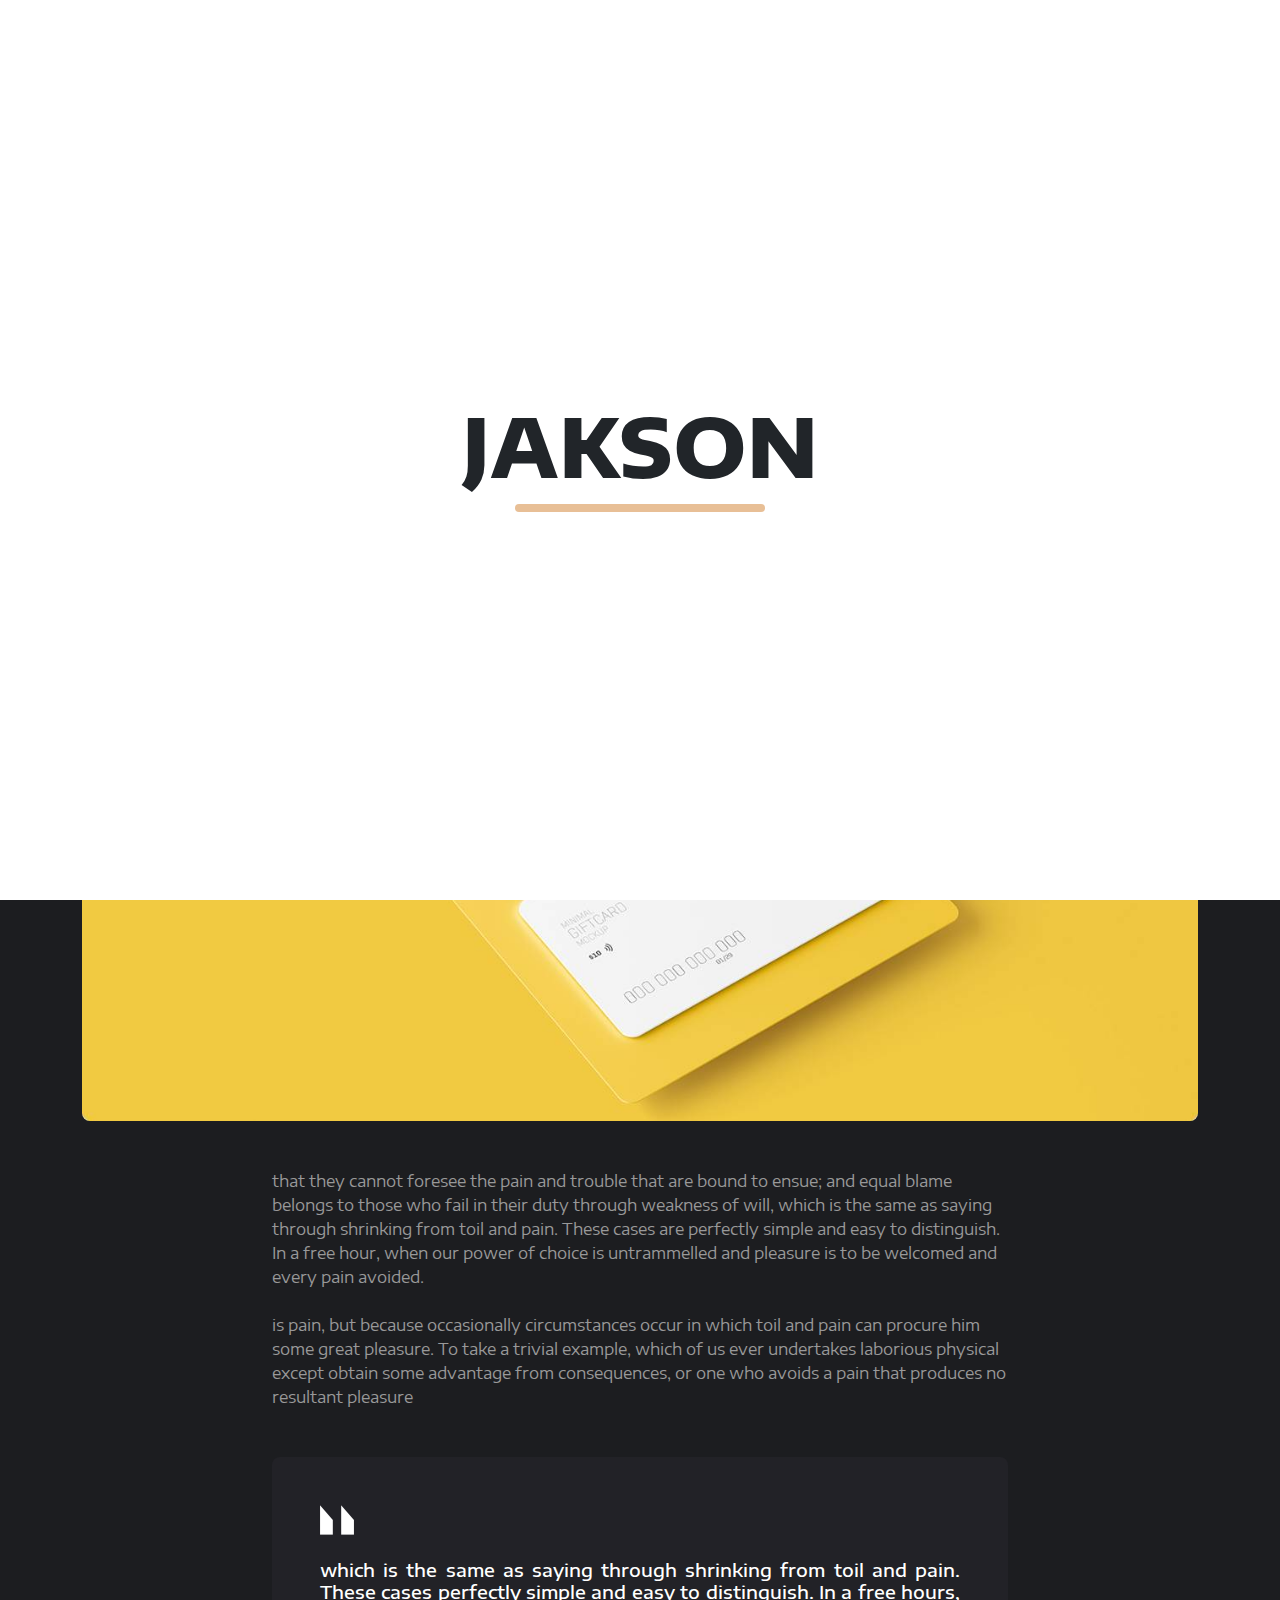
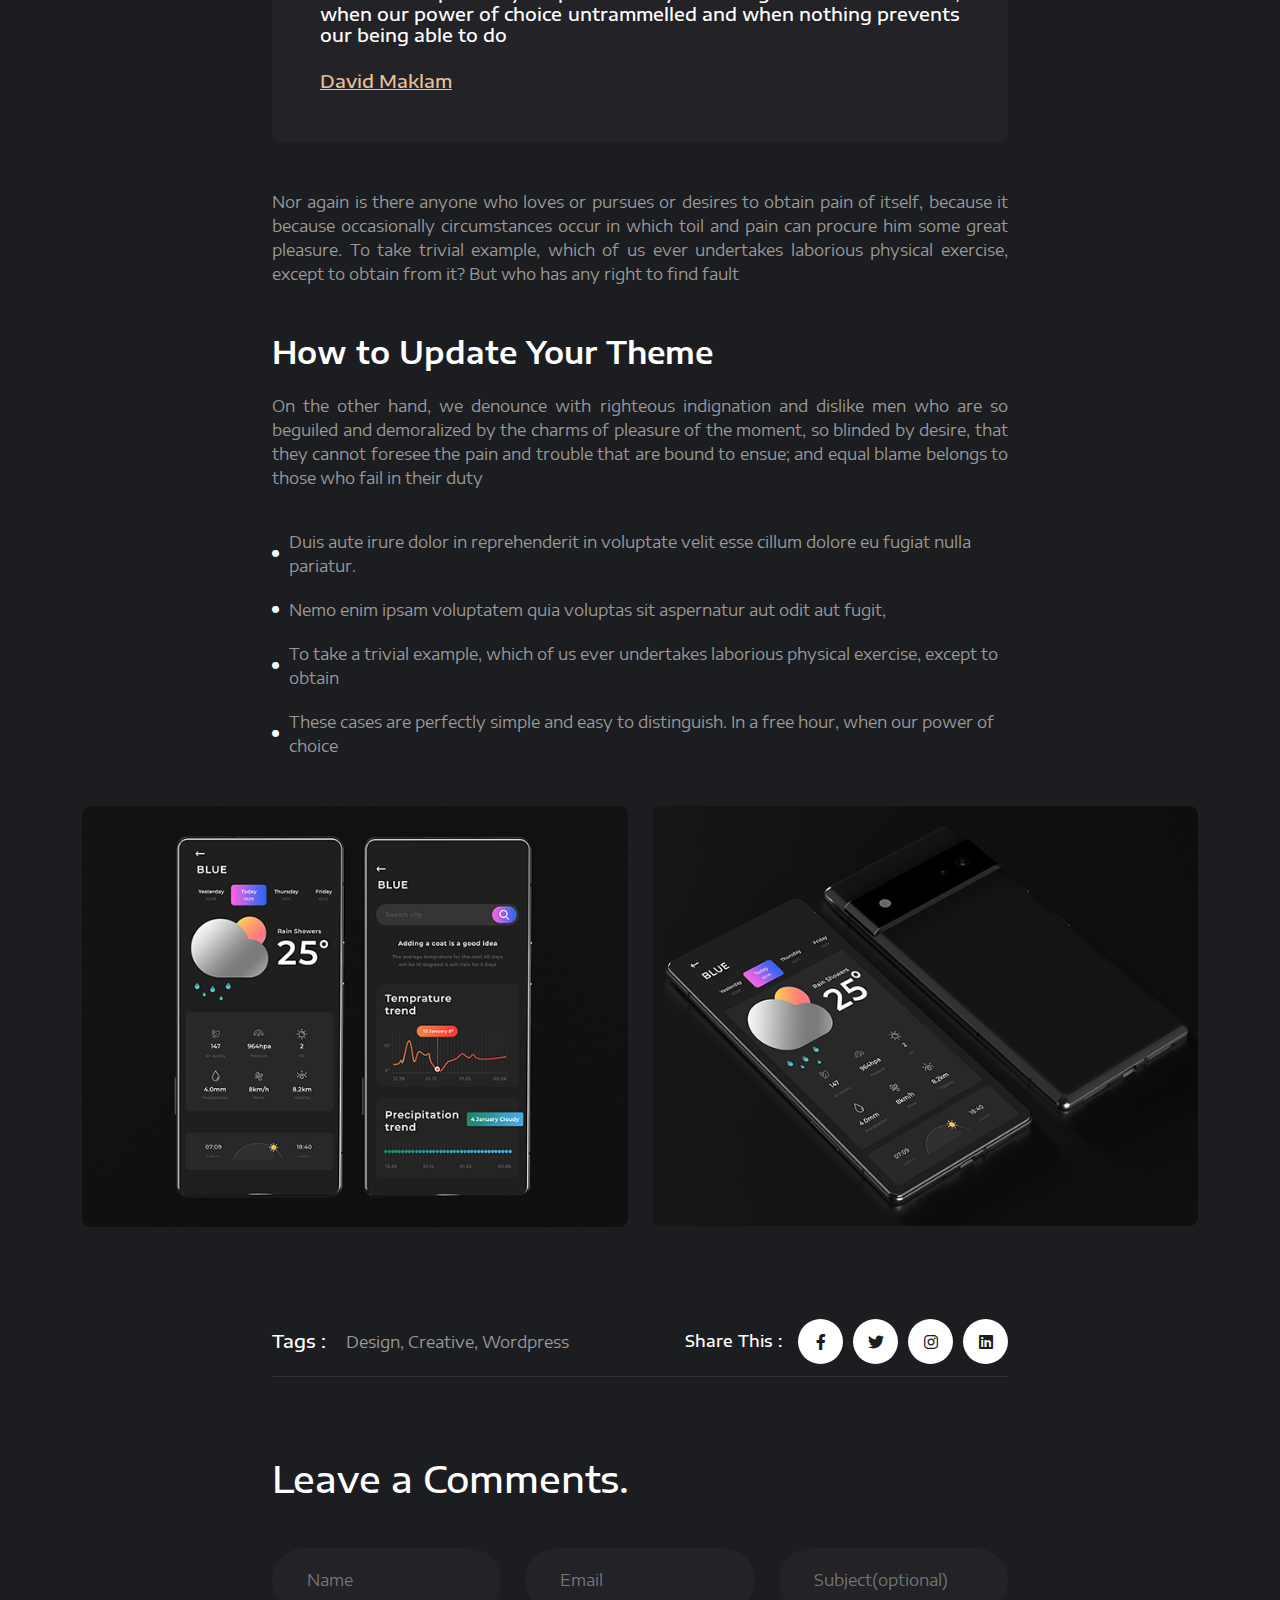
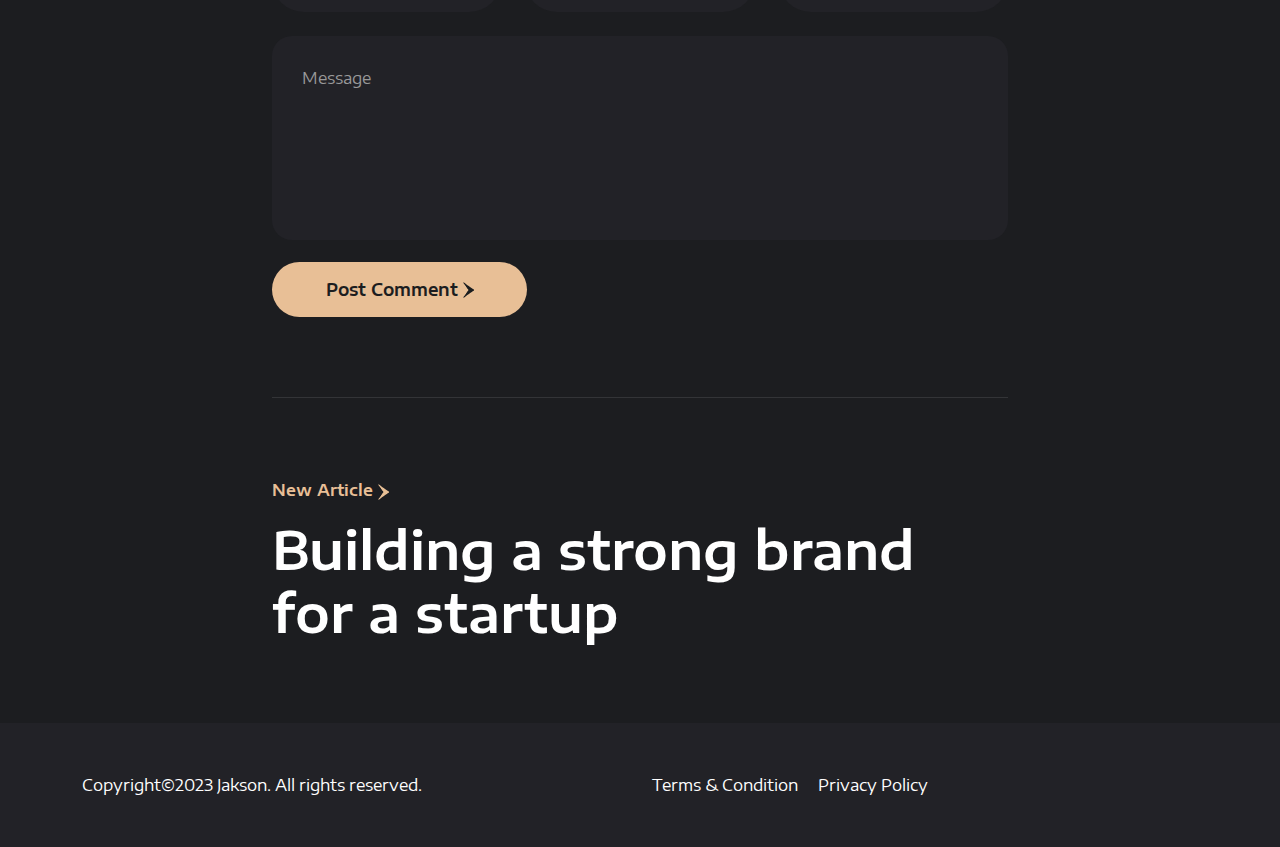
==== blog-single.html @ 4ee6cd68 "updte" ====
<!DOCTYPE html>
<html lang="en">

<head>
    <meta charset="UTF-8">
    <meta http-equiv="X-UA-Compatible" content="IE=edge">
    <meta name="viewport" content="width=device-width, initial-scale=1.0">
    <title>Blog Single - Jakson Portfolio HTML Template</title>

    <!--Essential css files-->
    <link rel="stylesheet" href="assets/css/all.css">
    <link rel="stylesheet" href="assets/css/bootstrap.min.css">
    <link rel="stylesheet" href="assets/css/slick.css">
    <link rel="stylesheet" href="assets/css/jquery-ui.css">
    <link rel="stylesheet" href="assets/css/nice-select.css">
    <link rel="stylesheet" href="assets/css/fancybox.css">
    <link rel="stylesheet" href="assets/css/animate.css">
    <link rel="stylesheet" href="assets/css/style.css">

    <!--favicon-->
    <link rel="icon" href="assets/images/favicon.png">

</head>

<body>

    <!--preloader start-->
    <div class="preloader">
        <h1 class="display-1 fw-8">JAKSON</h1>
        <div class="preload-progress">
            <span></span>
        </div>
    </div>
    <!--preloader end-->

    <header class="bb">
        <div class="container-fluid">
            <div class="row ">
                <div class="col-xxl-3 col-xl-4 col-lg-5 col-sm-6 col-8 dark_bg">
                    <div class="logo text-start pl-75">
                        <a href="index.html"><img src="assets/images/logo/logo.png" alt=""></a>
                    </div>
                </div>
                <div class="col-xxl-6 col-xl-6 d-none d-xxl-block  dark_bg bl br h-100">
                    <nav class="main_menu h-100">
                        <ul class="h-100">
                            <li class="active position-relative"><a href="#">Home <i
                                        class="fa-solid fa-angle-down"></i></a>
                                <ul class="p-4 rounded-3 light_dark_bg position-absolute">
                                    <li><a href="index.html" class="white">Home 01</a></li>
                                    <li class="bt"><a href="index-2.html" class="white ">Home 02</a></li>
                                </ul>
                            </li>
                            <li><a href="#">About</a></li>
                            <li class="position-relative"><a href="#">Service <i class="fa-solid fa-angle-down"></i></a>
                                <ul class="p-4 rounded-3 light_dark_bg position-absolute">
                                    <li><a href="service.html" class="white">Service All</a></li>
                                    <li class="bt"><a href="service-details.html" class="white ">Service Details</a>
                                    </li>
                                </ul>
                            </li>
                            <li class="position-relative"><a href="#">Portfolio <i
                                        class="fa-solid fa-angle-down"></i></a>
                                <ul class="p-4 rounded-3 light_dark_bg position-absolute">
                                    <li><a href="portfolio.html" class="white">Portfolio All</a></li>
                                    <li class="bt"><a href="portfolio-details.html" class="white ">Portfolio Details</a>
                                    </li>
                                </ul>
                            </li>
                            <li><a href="#">testmonial</a></li>
                            <li class="position-relative"><a href="#">Blog <i class="fa-solid fa-angle-down"></i></a>
                                <ul class="p-4 rounded-3 light_dark_bg position-absolute">
                                    <li><a href="blog.html" class="white">Blog All</a></li>
                                    <li class="bt"><a href="blog-single.html" class="white ">Blog Details</a>
                                    </li>
                                </ul>
                            </li>
                            <li><a href="contact.html">Contact</a></li>
                        </ul>
                    </nav>
                </div>
                <div class="col-xxl-3 col-xl-3 d-none d-xxl-block  dark_bg">
                    <div class="header_contact text-end pr-75">
                        <a href="contact.html" class="muddy_btn">Let's Talk <img src="assets/images/icons/angle.png"
                                alt=""> </a>
                    </div>
                </div>
                <div class="col-xl-8 col-lg-7 col-sm-6 col-4 d-block d-xxl-none dark_bg">
                    <div class="mobile_menu_bar text-end">
                        <a class="btn header_toggle_btn" data-bs-toggle="offcanvas" href="#offcanvasExample"
                            role="button" aria-controls="offcanvasExample">
                            <span></span>
                            <span></span>
                            <span></span>
                        </a>
                    </div>
                </div>
            </div>
        </div>
    </header>

    <main>

        <!-- website capacity start -->
        <section class="web_capacity ptb-110 dark_bg">
            <div class="container">
                <div class="row justify-content-center mb-5">
                    <div class="col-xl-8 col-lg-10 col-12">
                        <div class="common_heading text-center">
                            <p class="b px-3 py-1 d-inline-block rounded-5 text-uppercase">Web Design</p>
                            <h1 class="white fw-6 my-4">Fresh design ideas and
                                inspiration for 2023 </h1>
                            <p>July 12, 2023 - BY ADMIN</p>
                        </div>
                    </div>
                </div>
                <div class="row mb-5">
                    <div class="col-12">
                        <div class="contact_content">
                            <div class="arrow_icon text-center mb-5">
                                <span><img src="assets/images/icons/arrowdown.png" alt=""></span>
                            </div>
                            <div class="blog_img rounded-3">
                                <img src="assets/images/blog/blogbanner.jpg" alt="" class="w-100 rounded-3">
                            </div>

                        </div>
                    </div>
                </div>
                <div class="row justify-content-center">
                    <div class="col-xl-8 col-lg-10 col-12">
                        <p>that they cannot foresee the pain and trouble that are bound to ensue; and equal blame
                            belongs to those who fail in
                            their duty through weakness of will, which is the same as saying through shrinking from toil
                            and pain. These cases are
                            perfectly simple and easy to distinguish. In a free hour, when our power of choice is
                            untrammelled and pleasure is to be
                            welcomed and every pain avoided.
                        </p><br>
                        <p>is pain, but because occasionally circumstances occur in which toil and pain can procure him
                            some great pleasure. To
                            take a trivial example, which of us ever undertakes laborious physical except obtain some
                            advantage from consequences,
                            or one who avoids a pain that produces no resultant pleasure</p>
                        <div class="quote my-5 rounded-3 light_dark_bg p-xl-5 p-lg-4 p-3">
                            <img src="assets/images/shapes/q.png" alt="">
                            <h6 class="white py-4 text-justify">which is the same as saying through shrinking from toil
                                and pain.
                                These cases perfectly
                                simple and easy to distinguish.
                                In a free hours, when our power of choice untrammelled and when nothing prevents our
                                being able to do</h6>
                            <h6 class="muddy d-inline-block text-decoration-underline">David Maklam</h6>
                        </div>
                        <p class="my-5 text-justify">
                            Nor again is there anyone who loves or pursues or desires to obtain pain of itself, because
                            it because occasionally
                            circumstances occur in which toil and pain can procure him some great pleasure. To take
                            trivial example, which of us
                            ever undertakes laborious physical exercise, except to obtain from it? But who has any right
                            to find fault
                        </p>
                        <div class="about_project">
                            <h3 class="fw-6 white pb-4">How to Update Your Theme</h3>
                            <p>On the other hand, we denounce with righteous indignation and dislike men who are so
                                beguiled and demoralized by the
                                charms of pleasure of the moment, so blinded by desire, that they cannot foresee the
                                pain and trouble that are bound to
                                ensue; and equal blame belongs to those who fail in their duty</p>

                            <div class="dream_item ps-0 pb-0 pe-0">
                                <ul>
                                    <li><i class="fa-solid fa-circle"></i>Duis aute irure dolor in reprehenderit in
                                        voluptate velit esse cillum dolore eu fugiat nulla pariatur.</li>
                                    <li><i class="fa-solid fa-circle"></i>Nemo enim ipsam voluptatem quia voluptas sit
                                        aspernatur aut odit aut fugit,</li>
                                    <li><i class="fa-solid fa-circle"></i>To take a trivial example, which of us ever
                                        undertakes laborious physical exercise, except to obtain</li>
                                    <li><i class="fa-solid fa-circle"></i>These cases are perfectly simple and easy to
                                        distinguish. In a free hour, when our power of choice</li>
                                </ul>
                            </div>
                        </div>
                    </div>
                </div>
                <div class="row mt-5">
                    <div class="col-6">
                        <img src="assets/images/blog/bc1.png" class="w-100 rounded-3" alt="">
                    </div>
                    <div class="col-6">
                        <img src="assets/images/blog/bc2.png" class="w-100 rounded-3" alt="">
                    </div>
                </div>
                <div class="row justify-content-center">
                    <div class="col-xl-8 col-lg-10 col-12">
                        <div class="pt-110">
                            <div class="tag_share bb">
                                <div class="row align-items-center">
                                    <div class="col-md-6 col-12 mb-4 mb-md-0">
                                        <h6 class="white d-inline-block pe-3">Tags :</h6>
                                        <p class="d-inline-block">Design, Creative, Wordpress</p>
                                    </div>
                                    <div class="col-md-6 col-12 ">
                                        <div
                                            class="banner_item banner_item2 blog_single_share p-0 d-flex align-items-center justify-content-start justify-content-md-end">
                                            <h6 class="white d-inline-block pe-3 text-capitalize">Share This :</h6>
                                            <ul class="d-flex flex-wrap">
                                                <li><a href="#"><i class="fa-brands fa-facebook-f"></i></a></li>
                                                <li><a href="#"><i class="fa-brands fa-twitter"></i></a></li>
                                                <li><a href="#"><i class="fa-brands fa-instagram"></i></a></li>
                                                <li><a href="#"><i class="fa-brands fa-linkedin"></i></a></li>
                                            </ul>
                                        </div>
                                    </div>
                                </div>
                            </div>
                            <div class="leave_comment ptb-110 bb">
                                <div class="contact_form p-0">
                                    <h2 class="white mb-5">Leave a Comments.</h2>
                                    <form>
                                        <div class="row">
                                            <div class="col-md-4 col-12 mb-4">
                                                <input type="text" placeholder="Name" class="text light_dark_bg w-100">
                                            </div>
                                            <div class="col-md-4 col-12 mb-4">
                                                <input type="email" placeholder="Email"
                                                    class="text light_dark_bg w-100">
                                            </div>
                                            <div class="col-md-4 col-12 mb-4">
                                                <input type="text" placeholder="Subject(optional)"
                                                    class="text light_dark_bg w-100">
                                            </div>
                                            <div class="col-12">
                                                <textarea style="resize: none;" cols="20" rows="6"
                                                    class="w-100 light_dark_bg">Message</textarea>
                                            </div>
                                        </div>
                                        <button type="submit" class="muddy_btn mt-3">Post Comment <img
                                                src="assets/images/icons/angle.png" alt=""></button>
                                    </form>
                                </div>
                            </div>
                            <div class="new_article pt-110">
                                <p class="muddy fw-6 mb-3">New Article <img src="assets/images/icons/angle1.png" alt="">
                                </p>
                                <a href="#">
                                    <h1 class="white fw-6">Building a strong brand <br>
                                        for a startup</h1>
                                </a>
                            </div>
                        </div>
                    </div>
                </div>
            </div>
        </section>
        <!-- website capacity end -->

    </main>

    <footer class="light_dark_bg ptb-50">
        <div class="container">
            <div class="row">
                <div class="col-xl-6 col-lg-6 col-12 mb-4 mb-xxl-0 mb-xl-0 mb-lg-0 text-center text-xl-start">
                    <p class="white">Copyright&copy;2023 Jakson. All rights reserved.</p>
                </div>
                <div class="col-xl-6 col-lg-6 col-12 ">
                    <ul class="footer_menu d-flex justify-content-center justify-content-xl-start">
                        <li><a href="#">Terms & Condition</a></li>
                        <li><a href="#">Privacy Policy</a></li>
                    </ul>
                </div>
            </div>
        </div>
    </footer>

    <!--scroll top button start-->
    <button type="button" class="scroll-top-btn"><i class="fa-solid fa-arrow-up-long"></i></button>
    <!--scroll top button end-->

    <!-- mobile Menu -->
    <div class="offcanvas offcanvas-start" tabindex="-1" id="offcanvasExample" aria-labelledby="offcanvasExampleLabel">

        <div class="offcanvas-body light_dark_bg">
            <div class="mobile-menu">
                <a href="index.html" class="logo py-3"><img src="assets/images/logo/logo.png" alt="logo"
                        class="img-fluid"></a>
                <button type="button" class="btn-close" data-bs-dismiss="offcanvas"></button>

                <ul class="accordion accordion-flush mobile_dropdown" id="accordionFlushExample">
                    <li class="accordion-item">
                        <h2>
                            <button class="accordion-button collapsed p-3" type="button" data-bs-toggle="collapse"
                                data-bs-target="#flush-collapseOne" aria-expanded="false">
                                Home
                            </button>
                        </h2>
                        <div id="flush-collapseOne" class="accordion-collapse collapse">
                            <div class="accordion-body">
                                <ul>
                                    <li><a href="index.html">Home Page 1</a></li>
                                    <li><a href="index-2.html">Home Page 2</a></li>
                                </ul>
                            </div>
                        </div>
                    </li>
                    <li class="accordion-item">
                        <h2>
                            <button class="accordion-button collapsed p-3" type="button" data-bs-toggle="collapse"
                                data-bs-target="#flush-collapsetwo" aria-expanded="false">
                                Service
                            </button>
                        </h2>
                        <div id="flush-collapsetwo" class="accordion-collapse collapse">
                            <div class="accordion-body">
                                <ul>
                                    <li><a href="service.html">service</a></li>
                                    <li><a href="service-details.html">service Details</a></li>
                                </ul>
                            </div>
                        </div>
                    </li>
                    <li class="accordion-item">
                        <h2>
                            <button class="accordion-button collapsed p-3" type="button" data-bs-toggle="collapse"
                                data-bs-target="#flush-collapsethree" aria-expanded="false">
                                Blog
                            </button>
                        </h2>
                        <div id="flush-collapsethree" class="accordion-collapse collapse">
                            <div class="accordion-body">
                                <ul>
                                    <li><a href="blog.html">Blog</a></li>
                                    <li><a href="blog-single.html">Blog Details</a></li>
                                </ul>
                            </div>
                        </div>
                    </li>
                    <li class="accordion-item">
                        <h2>
                            <button class="accordion-button collapsed p-3" type="button" data-bs-toggle="collapse"
                                data-bs-target="#flush-collapsefour" aria-expanded="false">
                                Portfolio
                            </button>
                        </h2>
                        <div id="flush-collapsefour" class="accordion-collapse collapse">
                            <div class="accordion-body">
                                <ul>
                                    <li><a href="portfolio.html">Portfolio</a></li>
                                    <li><a href="portfolio-details.html">Portfolio Details</a></li>
                                </ul>
                            </div>
                        </div>
                    </li>
                    <li class="accordion-item">
                        <h2><a href="contact.html">Contact</a></h2>
                    </li>
                </ul>
            </div>
        </div>
    </div>


    <!--Esential Js Files-->
    <script src="assets/js/jquery.min.js"></script>
    <script src="assets/js/popper.min.js"></script>
    <script src="assets/js/bootstrap.min.js"></script>
    <script src="assets/js/slick.js"></script>
    <script src="assets/js/jquery-ui.js"></script>
    <script src="assets/js/nice-select.js"></script>
    <script src="assets/js/fancybox.js"></script>
    <script src="assets/js/countdown.min.js"></script>
    <script src="assets/js/counterup.min.js"></script>
    <script src="assets/js/waypoints.js"></script>
    <script src="assets/js/wow.js"></script>
    <script src="assets/js/script.js"></script>

</body>

</html>
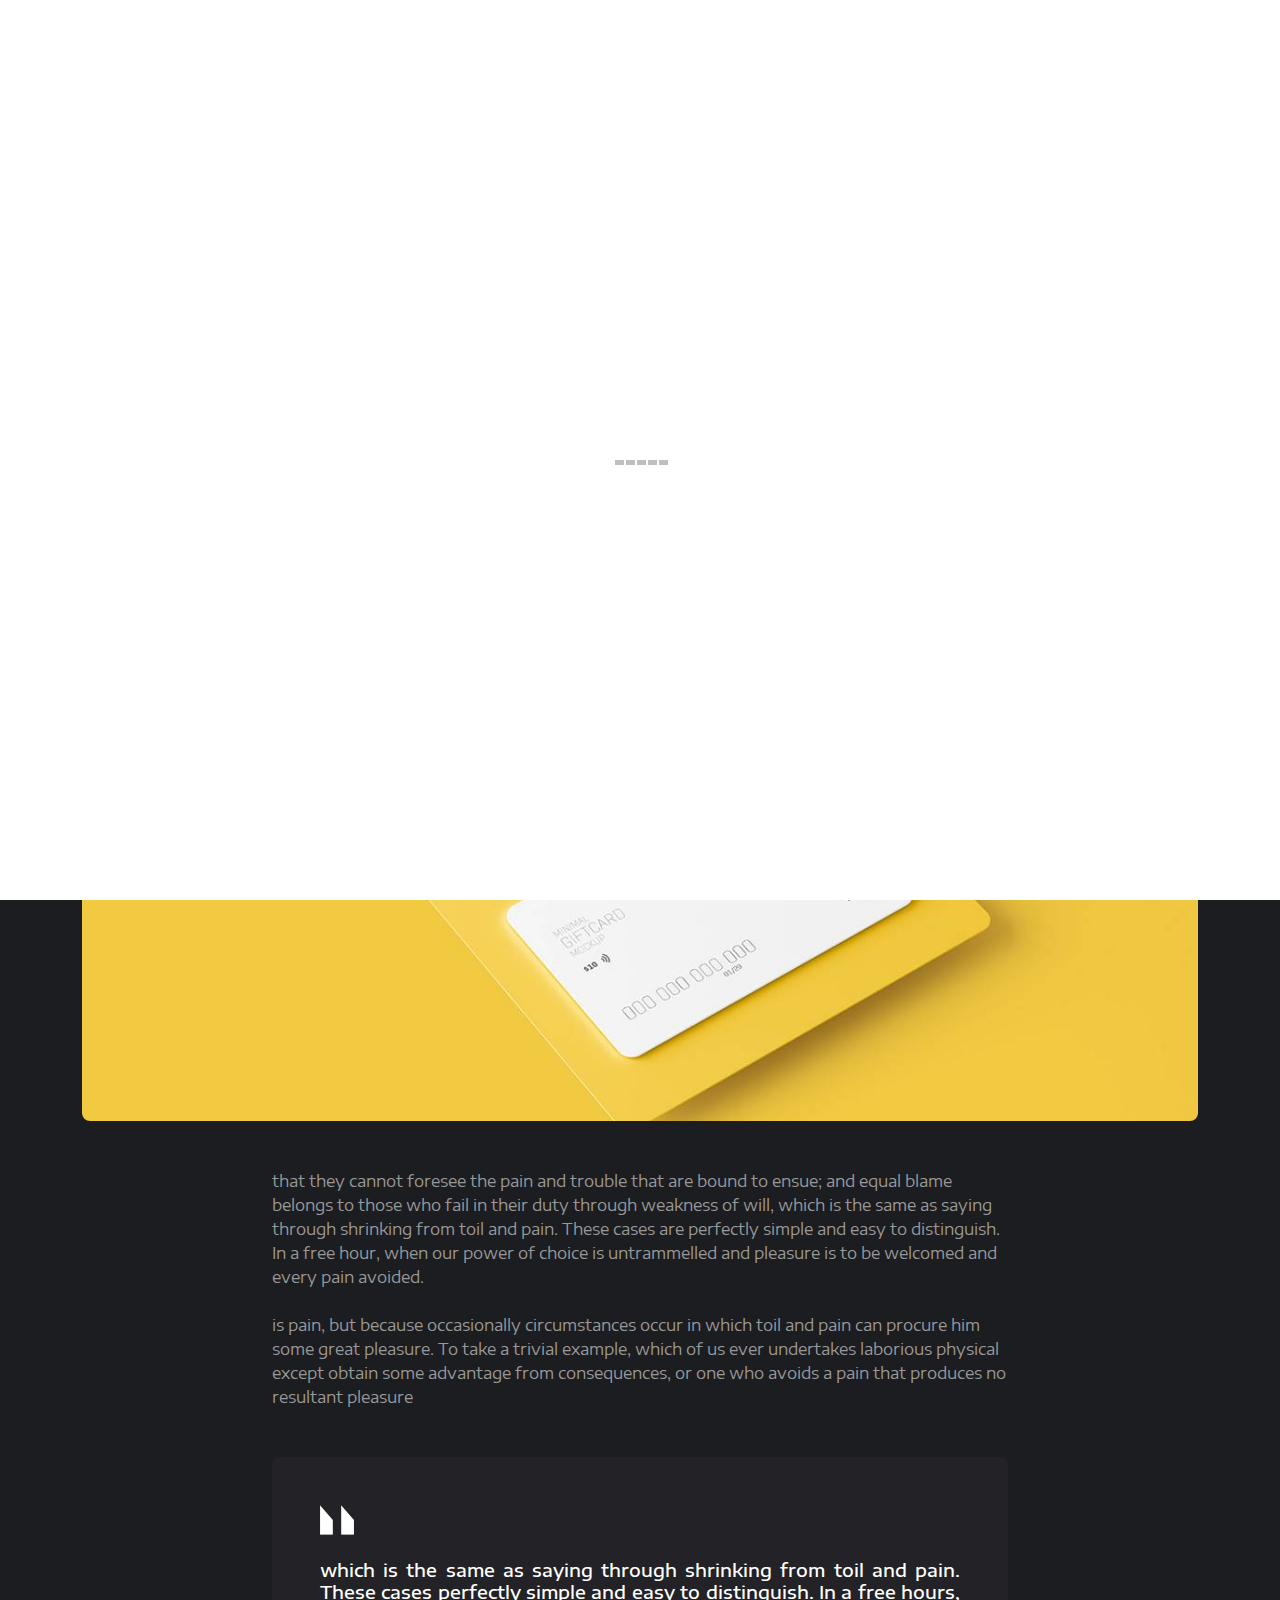
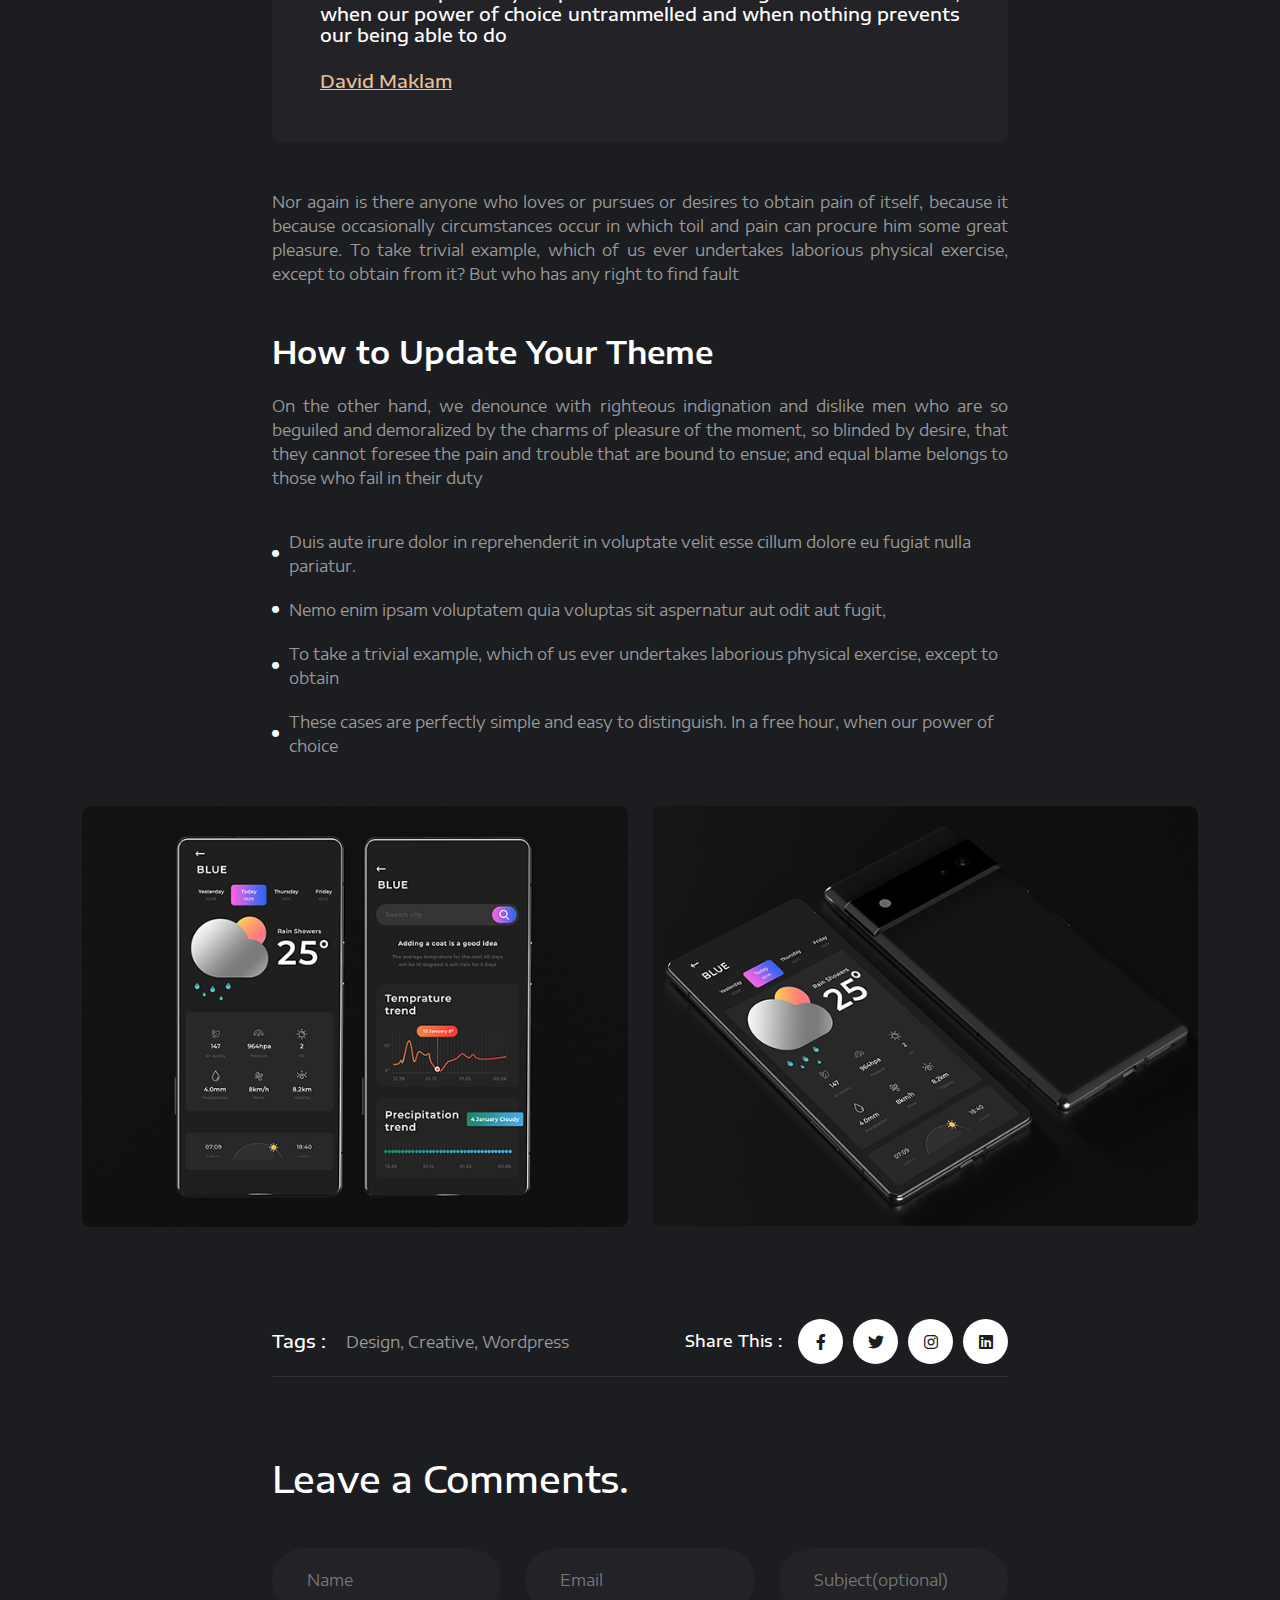
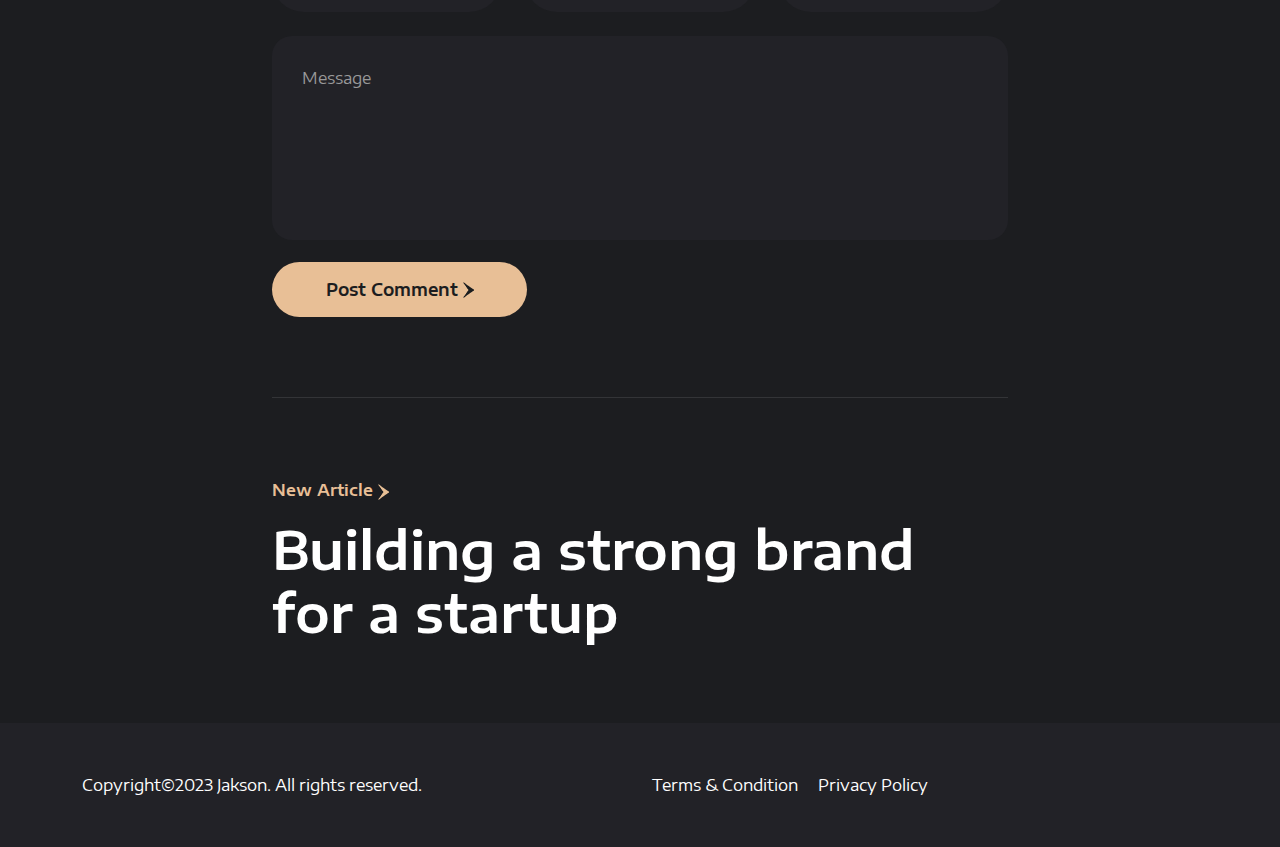
==== commit b194e792: "update" ====
--- a/blog-single.html
+++ b/blog-single.html
@@ -26,14 +26,17 @@
 
     <!--preloader start-->
     <div class="preloader">
-        <h1 class="display-1 fw-8">JAKSON</h1>
-        <div class="preload-progress">
+        <div id="bars5">
+            <span></span>
+            <span></span>
+            <span></span>
+            <span></span>
             <span></span>
         </div>
     </div>
     <!--preloader end-->
 
-    <header class="bb">
+    <header class="bb header">
         <div class="container-fluid">
             <div class="row ">
                 <div class="col-xxl-3 col-xl-4 col-lg-5 col-sm-6 col-8 dark_bg">
@@ -120,7 +123,7 @@
                             <div class="arrow_icon text-center mb-5">
                                 <span><img src="assets/images/icons/arrowdown.png" alt=""></span>
                             </div>
-                            <div class="blog_img rounded-3">
+                            <div class="blog_img rounded-3 img">
                                 <img src="assets/images/blog/blogbanner.jpg" alt="" class="w-100 rounded-3">
                             </div>
 
@@ -368,7 +371,6 @@
     <script src="assets/js/jquery-ui.js"></script>
     <script src="assets/js/nice-select.js"></script>
     <script src="assets/js/fancybox.js"></script>
-    <script src="assets/js/countdown.min.js"></script>
     <script src="assets/js/counterup.min.js"></script>
     <script src="assets/js/waypoints.js"></script>
     <script src="assets/js/wow.js"></script>
--- a/assets/css/style.css
+++ b/assets/css/style.css
@@ -3,7 +3,7 @@
 Author: 
 Author URI: 
 Tags:
-Description: Jakson - is a Portfolio HTML Template
+Description: Jakson is a creative and unique CV/resume HTML template
 Version: 1.0.0
 */
 /************************************** base css **************************************/
@@ -205,6 +205,15 @@
     .ptb-50 {
       padding: 30px 0; } }
 
+.pb-50 {
+  padding-bottom: 50px; }
+  @media (max-width: 1199.98px) {
+    .pb-50 {
+      padding-bottom: 40px; } }
+  @media (max-width: 767.98px) {
+    .pb-50 {
+      padding-bottom: 30px; } }
+
 .pb-75 {
   padding-bottom: 75px; }
   @media (max-width: 1199.98px) {
@@ -306,6 +315,20 @@
 
 .text-justify {
   text-align: justify; }
+
+.img {
+  overflow: hidden; }
+  .img:hover img {
+    -webkit-transform: scale(1);
+    -ms-transform: scale(1);
+    transform: scale(1); }
+  .img img {
+    -webkit-transform: scale(1.1);
+    -ms-transform: scale(1.1);
+    transform: scale(1.1);
+    -webkit-transition: var(--transition);
+    -o-transition: var(--transition);
+    transition: var(--transition); }
 
 @-webkit-keyframes ticker {
   0% {
@@ -551,6 +574,32 @@
   -ms-flex-align: center;
   align-items: center; }
 
+/* for sticky header */
+.fixed_menu {
+  background: var(--dark);
+  -webkit-animation: sticky 1s;
+  animation: sticky 1s;
+  -webkit-transition: 0.2s;
+  -o-transition: 0.2s;
+  transition: 0.2s;
+  position: fixed;
+  top: 0;
+  width: 100%;
+  z-index: 77; }
+
+@-webkit-keyframes sticky {
+  0% {
+    top: -200px; }
+  100% {
+    top: 0px; } }
+
+@keyframes sticky {
+  0% {
+    top: -200px; }
+  100% {
+    top: 0px; } }
+
+/* for sticky header */
 /******************** preloader ******************/
 .preloader {
   position: fixed;
@@ -572,27 +621,93 @@
   -webkit-box-orient: vertical;
   -webkit-box-direction: normal;
   -ms-flex-direction: column;
-  flex-direction: column; }
-
-.preloader .preload-progress {
-  width: 250px;
-  height: 8px;
-  border-radius: 30px; }
-
-.preloader .preload-progress span {
-  width: 100%;
-  height: 100%;
-  display: inline-block;
-  border-radius: 30px;
-  background-color: var(--muddy);
-  -webkit-animation: 3s loading;
-  animation: 3s loading; }
-
-@keyframes loading {
-  0% {
-    width: 0; }
-  100% {
-    width: 100%; } }
+  flex-direction: column;
+  z-index: 99; }
+
+#bars5 {
+  display: block;
+  position: absolute;
+  top: 50%;
+  left: 50%;
+  height: 50px;
+  width: 50px;
+  margin: -25px 0 0 -25px; }
+
+#bars5 span {
+  bottom: 10px;
+  width: 9px;
+  height: 5px;
+  background: rgba(0, 0, 0, 0.25); }
+
+#bars5 span:nth-child(2) {
+  left: 11px;
+  -webkit-animation-delay: 0.2s;
+  animation-delay: 0.2s; }
+
+#bars5 span:nth-child(3) {
+  left: 22px;
+  -webkit-animation-delay: 0.4s;
+  animation-delay: 0.4s; }
+
+#bars5 span:nth-child(4) {
+  left: 33px;
+  -webkit-animation-delay: 0.6s;
+  animation-delay: 0.6s; }
+
+#bars5 span:nth-child(5) {
+  left: 44px;
+  -webkit-animation-delay: 0.8s;
+  animation-delay: 0.8s; }
+
+#bars5 span {
+  position: absolute;
+  display: block;
+  -webkit-animation: bars5 3s infinite ease-in-out;
+  animation: bars5 3s infinite ease-in-out; }
+
+@-webkit-keyframes bars5 {
+  0% {
+    height: 5px;
+    -webkit-transform: translateX(0);
+    transform: translateX(0);
+    background: var(--muddy); }
+  25% {
+    height: 30px;
+    -webkit-transform: translateX(0);
+    transform: translateX(0);
+    background: var(--dark); }
+  50% {
+    height: 30px;
+    -webkit-transform: translateX(10px);
+    transform: translateX(10px);
+    background: var(--muddy); }
+  100% {
+    height: 5px;
+    -webkit-transform: translateX(0);
+    transform: translateX(0);
+    background: var(--dark); } }
+
+@keyframes bars5 {
+  0% {
+    height: 5px;
+    -webkit-transform: translateX(0);
+    transform: translateX(0);
+    background: var(--muddy); }
+  25% {
+    height: 30px;
+    -webkit-transform: translateX(0);
+    transform: translateX(0);
+    background: var(--dark); }
+  50% {
+    height: 30px;
+    -webkit-transform: translateX(10px);
+    transform: translateX(10px);
+    background: var(--muddy); }
+  100% {
+    height: 5px;
+    -webkit-transform: translateX(0);
+    transform: translateX(0);
+    background: var(--dark); } }
 
 /****** muddy color btn ******/
 .muddy_btn {
@@ -615,7 +730,8 @@
   color: var(--dark);
   gap: 5px;
   position: relative;
-  z-index: 1; }
+  z-index: 1;
+  overflow: hidden; }
   .muddy_btn:hover::before {
     width: 100%;
     visibility: visible;
@@ -639,9 +755,14 @@
 .footer_contact {
   padding: 30px;
   border-radius: 5px; }
-  .footer_contact h5 {
+  .footer_contact a:hover h5 {
+    color: var(--muddy); }
+  .footer_contact a h5 {
     color: white;
-    margin-top: 8px; }
+    margin-top: 8px;
+    -webkit-transition: var(--transition);
+    -o-transition: var(--transition);
+    transition: var(--transition); }
   .footer_contact ul {
     gap: 15px;
     margin-top: 8px; }
@@ -689,6 +810,8 @@
     color: #999;
     border: none;
     padding: 30px; }
+    .contact_form form textarea:focus-visible {
+      outline: none; }
   .contact_form form button {
     width: 255px;
     height: 55px; }
@@ -995,7 +1118,8 @@
     -webkit-box-pack: center;
     -ms-flex-pack: center;
     justify-content: center;
-    z-index: 2; }
+    z-index: 2;
+    cursor: pointer; }
   .xb-about-circle .a-text {
     position: absolute;
     left: 1px;
@@ -1161,15 +1285,32 @@
             margin-top: 0px; } }
 
 /***** our award part ******/
-.view a {
-  font-size: 20px;
-  display: -webkit-inline-box;
-  display: -ms-inline-flexbox;
-  display: inline-flex;
-  -webkit-box-align: center;
-  -ms-flex-align: center;
-  align-items: center;
-  gap: 8px; }
+.view {
+  overflow: hidden; }
+  .view:hover p {
+    color: white; }
+  .view:hover span {
+    -webkit-transform: translate(14px, 3px);
+    -ms-transform: translate(14px, 3px);
+    transform: translate(14px, 3px); }
+  .view p {
+    font-size: 20px;
+    -webkit-transition: var(--transition);
+    -o-transition: var(--transition);
+    transition: var(--transition);
+    margin-right: 20px;
+    background: var(--light-dark);
+    position: relative;
+    z-index: 2; }
+  .view span {
+    right: 0;
+    -webkit-transform: translate(-4px, 3px);
+    -ms-transform: translate(-4px, 3px);
+    transform: translate(-4px, 3px);
+    z-index: 1;
+    -webkit-transition: var(--transition);
+    -o-transition: var(--transition);
+    transition: var(--transition); }
 
 .award_content {
   overflow-x: auto; }
@@ -1253,17 +1394,28 @@
   padding: 18px 45px; }
 
 /***** brand part ******/
-.brand ul {
-  margin-top: 70px;
-  -webkit-box-pack: justify;
-  -ms-flex-pack: justify;
-  justify-content: space-between;
-  gap: 30px; }
-  @media (max-width: 991.98px) {
-    .brand ul {
-      -webkit-box-pack: center;
-      -ms-flex-pack: center;
-      justify-content: center; } }
+.ur-brand-slider .slick-track {
+  display: -webkit-box;
+  display: -ms-flexbox;
+  display: flex;
+  -webkit-box-align: center;
+  -ms-flex-align: center;
+  align-items: center; }
+
+.ur-brand-single:hover img {
+  -webkit-animation: 0.4s toTopFromBottom forwards;
+  animation: 0.4s toTopFromBottom forwards; }
+
+@keyframes toTopFromBottom {
+  49% {
+    -webkit-transform: translateY(-100%);
+    transform: translateY(-100%); }
+  50% {
+    opacity: 0;
+    -webkit-transform: translateY(100%);
+    transform: translateY(100%); }
+  51% {
+    opacity: 1; } }
 
 /***** testimonial part ******/
 .testi_area {
@@ -1283,6 +1435,9 @@
     -webkit-box-align: end;
     -ms-flex-align: end;
     align-items: flex-end; }
+    .testi_area .testi_wrap .testi_item .testi_img {
+      border-radius: 115px 115px 0px 0px;
+      overflow: hidden; }
     @media (max-width: 767.98px) {
       .testi_area .testi_wrap .testi_item {
         -webkit-box-orient: vertical;
@@ -1302,7 +1457,6 @@
 .testi_wrap .slick-dots {
   position: absolute;
   right: 0px;
-  -ms-transform: translateY(-50%);
   padding: 15px 12px;
   bottom: 0px;
   display: -webkit-box;
@@ -1466,9 +1620,12 @@
   position: fixed;
   bottom: 40px;
   right: 40px;
-  z-index: 100;
+  z-index: 10;
   font-size: 15px;
   font-weight: 500; }
+  .scroll-top-btn:hover i {
+    -webkit-animation: 0.4s toTopFromBottom forwards;
+    animation: 0.4s toTopFromBottom forwards; }
 
 .arrow_icon span {
   width: 40px;
@@ -1773,8 +1930,86 @@
 .service_item {
   border-radius: 10px;
   padding: 50px 20px; }
+  .service_item:hover img {
+    -webkit-animation: 0.3s shake;
+    animation: 0.3s shake; }
+  .service_item:hover h4 {
+    color: var(--muddy); }
   .service_item h4 {
-    margin: 20px 0; }
+    margin: 20px 0;
+    -webkit-transition: var(--transition);
+    -o-transition: var(--transition);
+    transition: var(--transition); }
+
+@-webkit-keyframes shake {
+  0% {
+    -webkit-transform: translate(1px, 1px) rotate(0deg);
+    transform: translate(1px, 1px) rotate(0deg); }
+  10% {
+    -webkit-transform: translate(-1px, -2px) rotate(-1deg);
+    transform: translate(-1px, -2px) rotate(-1deg); }
+  20% {
+    -webkit-transform: translate(-3px, 0px) rotate(1deg);
+    transform: translate(-3px, 0px) rotate(1deg); }
+  30% {
+    -webkit-transform: translate(3px, 2px) rotate(0deg);
+    transform: translate(3px, 2px) rotate(0deg); }
+  40% {
+    -webkit-transform: translate(1px, -1px) rotate(1deg);
+    transform: translate(1px, -1px) rotate(1deg); }
+  50% {
+    -webkit-transform: translate(-1px, 2px) rotate(-1deg);
+    transform: translate(-1px, 2px) rotate(-1deg); }
+  60% {
+    -webkit-transform: translate(-3px, 1px) rotate(0deg);
+    transform: translate(-3px, 1px) rotate(0deg); }
+  70% {
+    -webkit-transform: translate(3px, 1px) rotate(-1deg);
+    transform: translate(3px, 1px) rotate(-1deg); }
+  80% {
+    -webkit-transform: translate(-1px, -1px) rotate(1deg);
+    transform: translate(-1px, -1px) rotate(1deg); }
+  90% {
+    -webkit-transform: translate(1px, 2px) rotate(0deg);
+    transform: translate(1px, 2px) rotate(0deg); }
+  100% {
+    -webkit-transform: translate(1px, -2px) rotate(-1deg);
+    transform: translate(1px, -2px) rotate(-1deg); } }
+
+@keyframes shake {
+  0% {
+    -webkit-transform: translate(1px, 1px) rotate(0deg);
+    transform: translate(1px, 1px) rotate(0deg); }
+  10% {
+    -webkit-transform: translate(-1px, -2px) rotate(-1deg);
+    transform: translate(-1px, -2px) rotate(-1deg); }
+  20% {
+    -webkit-transform: translate(-3px, 0px) rotate(1deg);
+    transform: translate(-3px, 0px) rotate(1deg); }
+  30% {
+    -webkit-transform: translate(3px, 2px) rotate(0deg);
+    transform: translate(3px, 2px) rotate(0deg); }
+  40% {
+    -webkit-transform: translate(1px, -1px) rotate(1deg);
+    transform: translate(1px, -1px) rotate(1deg); }
+  50% {
+    -webkit-transform: translate(-1px, 2px) rotate(-1deg);
+    transform: translate(-1px, 2px) rotate(-1deg); }
+  60% {
+    -webkit-transform: translate(-3px, 1px) rotate(0deg);
+    transform: translate(-3px, 1px) rotate(0deg); }
+  70% {
+    -webkit-transform: translate(3px, 1px) rotate(-1deg);
+    transform: translate(3px, 1px) rotate(-1deg); }
+  80% {
+    -webkit-transform: translate(-1px, -1px) rotate(1deg);
+    transform: translate(-1px, -1px) rotate(1deg); }
+  90% {
+    -webkit-transform: translate(1px, 2px) rotate(0deg);
+    transform: translate(1px, 2px) rotate(0deg); }
+  100% {
+    -webkit-transform: translate(1px, -2px) rotate(-1deg);
+    transform: translate(1px, -2px) rotate(-1deg); } }
 
 /***** services part ******/
 .portfolio_item2:hover .f_content p {
@@ -1809,45 +2044,51 @@
       width: 240px !important; }
 
 /***** lets talk part ******/
-.let span {
+.let .let_get:hover .touch {
+  color: var(--dark);
+  -webkit-box-shadow: 0px 0px 20px #4c4c4c;
+  box-shadow: 0px 0px 20px #4c4c4c; }
+
+.let .let_get .line {
   height: 1px;
   background: var(--border);
-  position: relative; }
-  .let span::before {
-    content: "Get in Touch";
-    position: absolute;
-    width: 180px;
-    height: 180px;
-    border-radius: 50%;
-    background: var(--muddy);
-    top: 50%;
-    -webkit-transform: translateY(-50%);
-    -ms-transform: translateY(-50%);
-    transform: translateY(-50%);
-    display: -webkit-inline-box;
-    display: -ms-inline-flexbox;
-    display: inline-flex;
-    -webkit-box-align: center;
-    -ms-flex-align: center;
-    align-items: center;
-    -webkit-box-pack: center;
-    -ms-flex-pack: center;
-    justify-content: center;
-    font-weight: 600;
-    right: 0;
-    -webkit-animation: getin 10s linear;
-    animation: getin 10s linear; }
-    @media (max-width: 1199.98px) {
-      .let span::before {
-        width: 150px;
-        height: 150px; } }
-    @media (max-width: 767.98px) {
-      .let span::before {
-        width: 100px;
-        height: 100px;
-        font-size: 12px; } }
-
-.let a {
+  position: absolute;
+  top: 50%;
+  -webkit-transform: translateY(-50%);
+  -ms-transform: translateY(-50%);
+  transform: translateY(-50%); }
+
+.let .let_get .touch {
+  width: 180px;
+  height: 180px;
+  border-radius: 50%;
+  background: var(--muddy);
+  display: -webkit-inline-box;
+  display: -ms-inline-flexbox;
+  display: inline-flex;
+  -webkit-box-align: center;
+  -ms-flex-align: center;
+  align-items: center;
+  -webkit-box-pack: center;
+  -ms-flex-pack: center;
+  justify-content: center;
+  font-weight: 600;
+  color: white;
+  -webkit-transition: var(--transition);
+  -o-transition: var(--transition);
+  transition: var(--transition);
+  margin-right: 100px; }
+  @media (max-width: 1199.98px) {
+    .let .let_get .touch {
+      width: 150px;
+      height: 150px; } }
+  @media (max-width: 767.98px) {
+    .let .let_get .touch {
+      width: 100px;
+      height: 100px;
+      font-size: 12px; } }
+
+.let .let_contact {
   padding: 10px 45px;
   border-radius: 25px;
   display: inline-block;
@@ -1857,14 +2098,14 @@
   -o-transition: var(--transition);
   transition: var(--transition);
   font-weight: 600; }
-  .let a:hover {
+  .let .let_contact:hover {
     color: var(--muddy); }
 
 .talk {
   right: 0;
   bottom: 0;
-  -webkit-animation: movess 6s infinite linear;
-  animation: movess 6s infinite linear; }
+  -webkit-animation: movess 5s infinite linear;
+  animation: movess 5s infinite linear; }
 
 @-webkit-keyframes movess {
   0% {
@@ -1971,7 +2212,6 @@
     position: absolute;
     right: 30px;
     bottom: 30px;
-    background: var(--dark);
     border-radius: 50%;
     width: 110px;
     height: 110px;
@@ -2014,6 +2254,25 @@
   100% {
     -webkit-transform: rotate(-360deg);
     transform: rotate(-360deg); } }
+
+.client_item:hover .client_img_wrap .client_img {
+  -webkit-transform: translateY(-46px);
+  -ms-transform: translateY(-46px);
+  transform: translateY(-46px); }
+
+.client_item .client_img_wrap {
+  overflow: hidden;
+  height: 38px;
+  width: auto; }
+  .client_item .client_img_wrap .client_img {
+    -webkit-transition: var(--transition);
+    -o-transition: var(--transition);
+    transition: var(--transition);
+    text-align: center; }
+    .client_item .client_img_wrap .client_img .ci1 {
+      display: block;
+      margin: auto;
+      margin-bottom: 15px; }
 
 .web_capacity .common_heading h1 {
   width: 1005px;
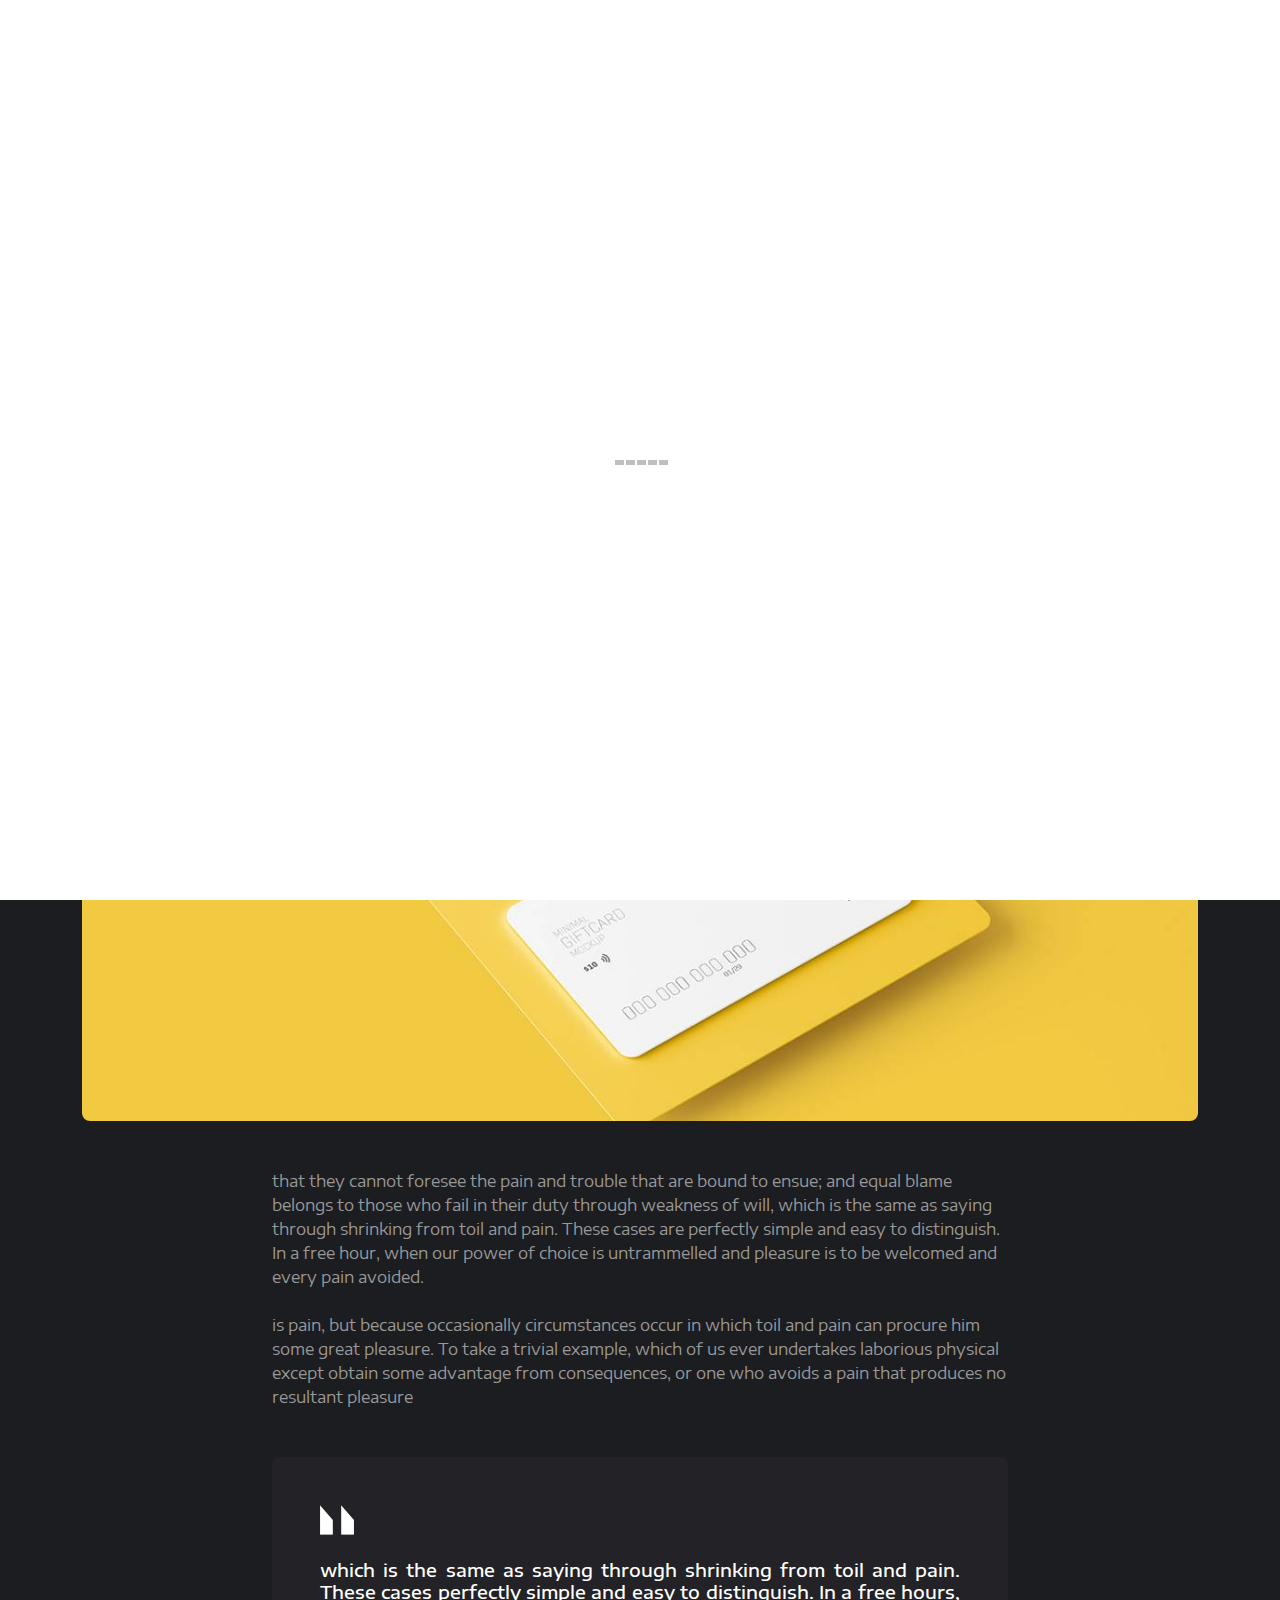
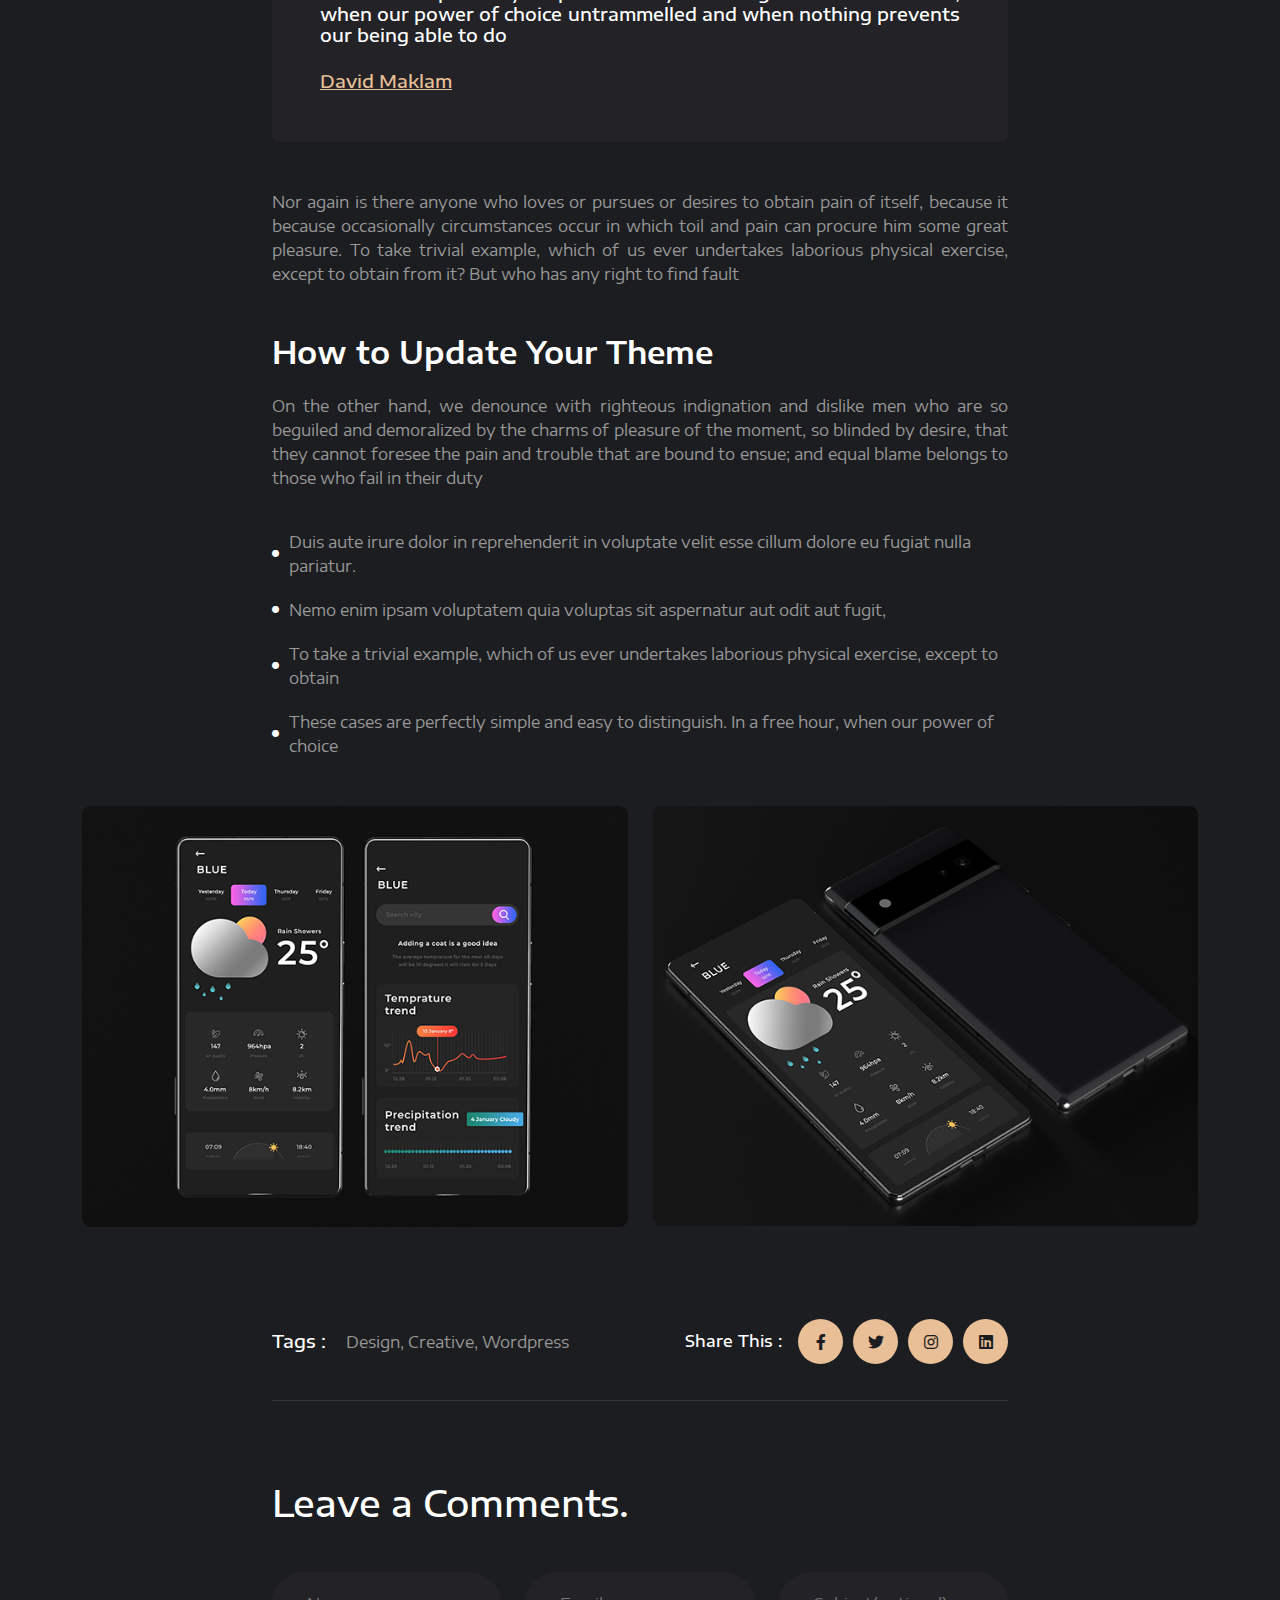
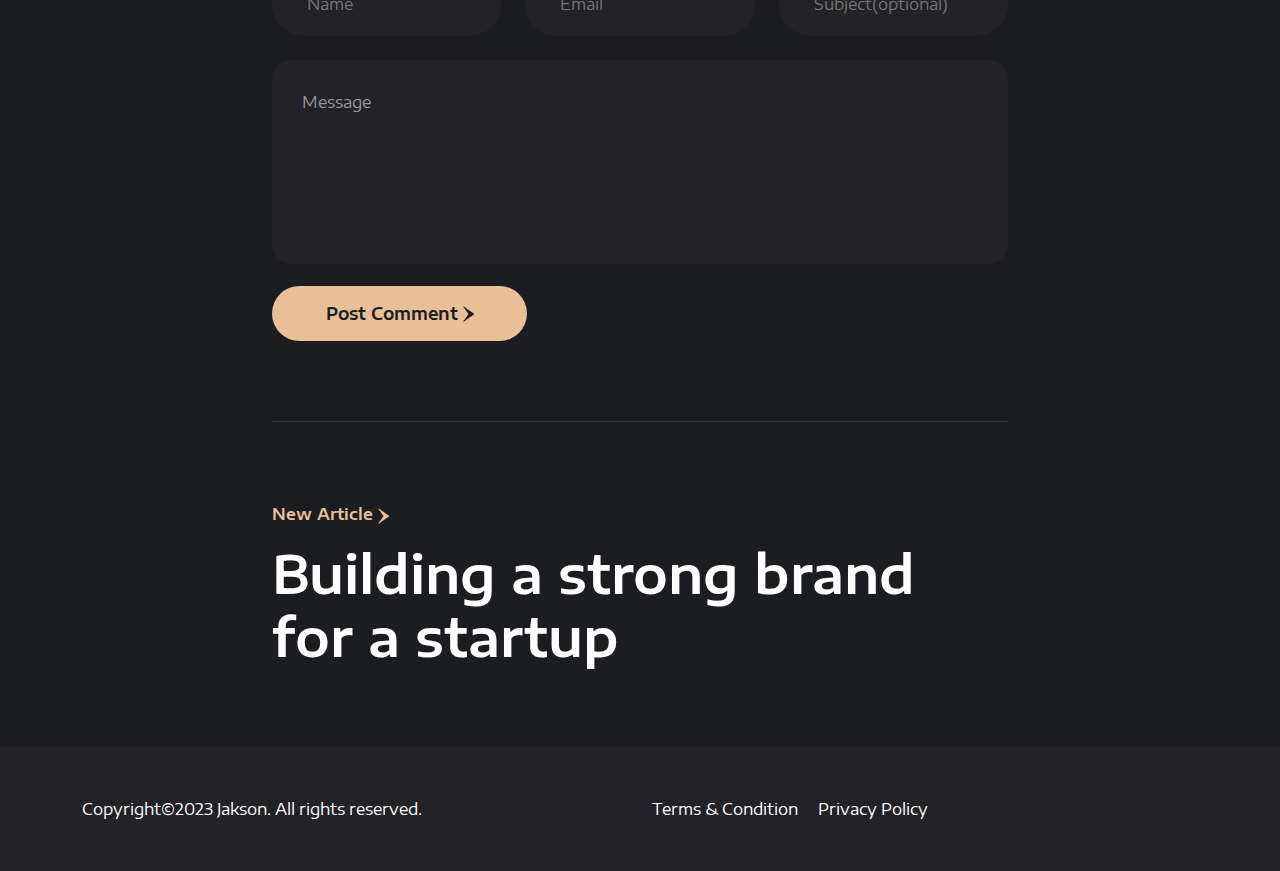
==== commit 15788c17: "done" ====
--- a/blog-single.html
+++ b/blog-single.html
@@ -39,12 +39,12 @@
     <header class="bb header">
         <div class="container-fluid">
             <div class="row ">
-                <div class="col-xxl-3 col-xl-4 col-lg-5 col-sm-6 col-8 dark_bg">
+                <div class="col-xxl-2 col-xl-4 col-lg-5 col-sm-6 col-8 light_dark_bg">
                     <div class="logo text-start pl-75">
                         <a href="index.html"><img src="assets/images/logo/logo.png" alt=""></a>
                     </div>
                 </div>
-                <div class="col-xxl-6 col-xl-6 d-none d-xxl-block  dark_bg bl br h-100">
+                <div class="col-xxl-8 col-xl-6 d-none d-xxl-block  light_dark_bg bl br h-100">
                     <nav class="main_menu h-100">
                         <ul class="h-100">
                             <li class="active position-relative"><a href="#">Home <i
@@ -82,13 +82,14 @@
                         </ul>
                     </nav>
                 </div>
-                <div class="col-xxl-3 col-xl-3 d-none d-xxl-block  dark_bg">
+                <div class="col-xxl-2 col-xl-3 d-none d-xxl-block  light_dark_bg">
                     <div class="header_contact text-end pr-75">
                         <a href="contact.html" class="muddy_btn">Let's Talk <img src="assets/images/icons/angle.png"
-                                alt=""> </a>
-                    </div>
-                </div>
-                <div class="col-xl-8 col-lg-7 col-sm-6 col-4 d-block d-xxl-none dark_bg">
+                                alt="">
+                        </a>
+                    </div>
+                </div>
+                <div class="col-xl-8 col-lg-7 col-sm-6 col-4 d-block d-xxl-none light_dark_bg">
                     <div class="mobile_menu_bar text-end">
                         <a class="btn header_toggle_btn" data-bs-toggle="offcanvas" href="#offcanvasExample"
                             role="button" aria-controls="offcanvasExample">
@@ -198,7 +199,7 @@
                     <div class="col-xl-8 col-lg-10 col-12">
                         <div class="pt-110">
                             <div class="tag_share bb">
-                                <div class="row align-items-center">
+                                <div class="row align-items-center pb-4">
                                     <div class="col-md-6 col-12 mb-4 mb-md-0">
                                         <h6 class="white d-inline-block pe-3">Tags :</h6>
                                         <p class="d-inline-block">Design, Creative, Wordpress</p>
@@ -281,7 +282,7 @@
     <!--scroll top button end-->
 
     <!-- mobile Menu -->
-    <div class="offcanvas offcanvas-start" tabindex="-1" id="offcanvasExample" aria-labelledby="offcanvasExampleLabel">
+    <div class="offcanvas offcanvas-start" tabindex="-1" id="offcanvasExample">
 
         <div class="offcanvas-body light_dark_bg">
             <div class="mobile-menu">
--- a/assets/css/style.css
+++ b/assets/css/style.css
@@ -755,11 +755,12 @@
 .footer_contact {
   padding: 30px;
   border-radius: 5px; }
+  .footer_contact p {
+    margin-bottom: 8px; }
   .footer_contact a:hover h5 {
     color: var(--muddy); }
   .footer_contact a h5 {
     color: white;
-    margin-top: 8px;
     -webkit-transition: var(--transition);
     -o-transition: var(--transition);
     transition: var(--transition); }
@@ -1018,8 +1019,8 @@
     font-size: 18px;
     color: var(--dark);
     font-weight: 600;
-    -webkit-animation: move 6s infinite ease-in-out;
-    animation: move 6s infinite ease-in-out; }
+    -webkit-animation: move 6s infinite linear;
+    animation: move 6s infinite linear; }
     .banner_img a:hover img {
       padding-left: 10px; }
     @media (max-width: 733px) {
@@ -1426,7 +1427,9 @@
       padding: 40px; } }
   .testi_area .shape1 {
     top: -0%;
-    left: -8%; }
+    left: -8%;
+    -webkit-animation: move 6s infinite linear;
+    animation: move 6s infinite linear; }
     @media (max-width: 991.98px) {
       .testi_area .shape1 {
         display: none; } }
@@ -1574,9 +1577,12 @@
   display: flex;
   -webkit-box-align: center;
   -ms-flex-align: center;
-  align-items: center; }
+  align-items: center;
+  gap: 10px; }
   .do_list li + li {
     margin-top: 6px; }
+  .do_list li i {
+    font-size: 10px; }
 
 .quickview {
   width: 60px;
@@ -2045,7 +2051,7 @@
 
 /***** lets talk part ******/
 .let .let_get:hover .touch {
-  color: var(--dark);
+  color: white;
   -webkit-box-shadow: 0px 0px 20px #4c4c4c;
   box-shadow: 0px 0px 20px #4c4c4c; }
 
@@ -2073,7 +2079,7 @@
   -ms-flex-pack: center;
   justify-content: center;
   font-weight: 600;
-  color: white;
+  color: var(--dark);
   -webkit-transition: var(--transition);
   -o-transition: var(--transition);
   transition: var(--transition);
@@ -2089,8 +2095,8 @@
       font-size: 12px; } }
 
 .let .let_contact {
-  padding: 10px 45px;
-  border-radius: 25px;
+  padding: 18px 45px;
+  border-radius: 40px;
   display: inline-block;
   margin-right: 10px;
   color: white;
@@ -2414,8 +2420,12 @@
 .about_project p {
   text-align: justify; }
 
+.banner_item2 ul li:hover a::before {
+  background: white; }
+
 .banner_item2 ul li a {
   border-radius: 50% !important;
-  position: relative; }
+  position: relative;
+  background: var(--muddy); }
   .banner_item2 ul li a::before {
     border-radius: 50% !important; }
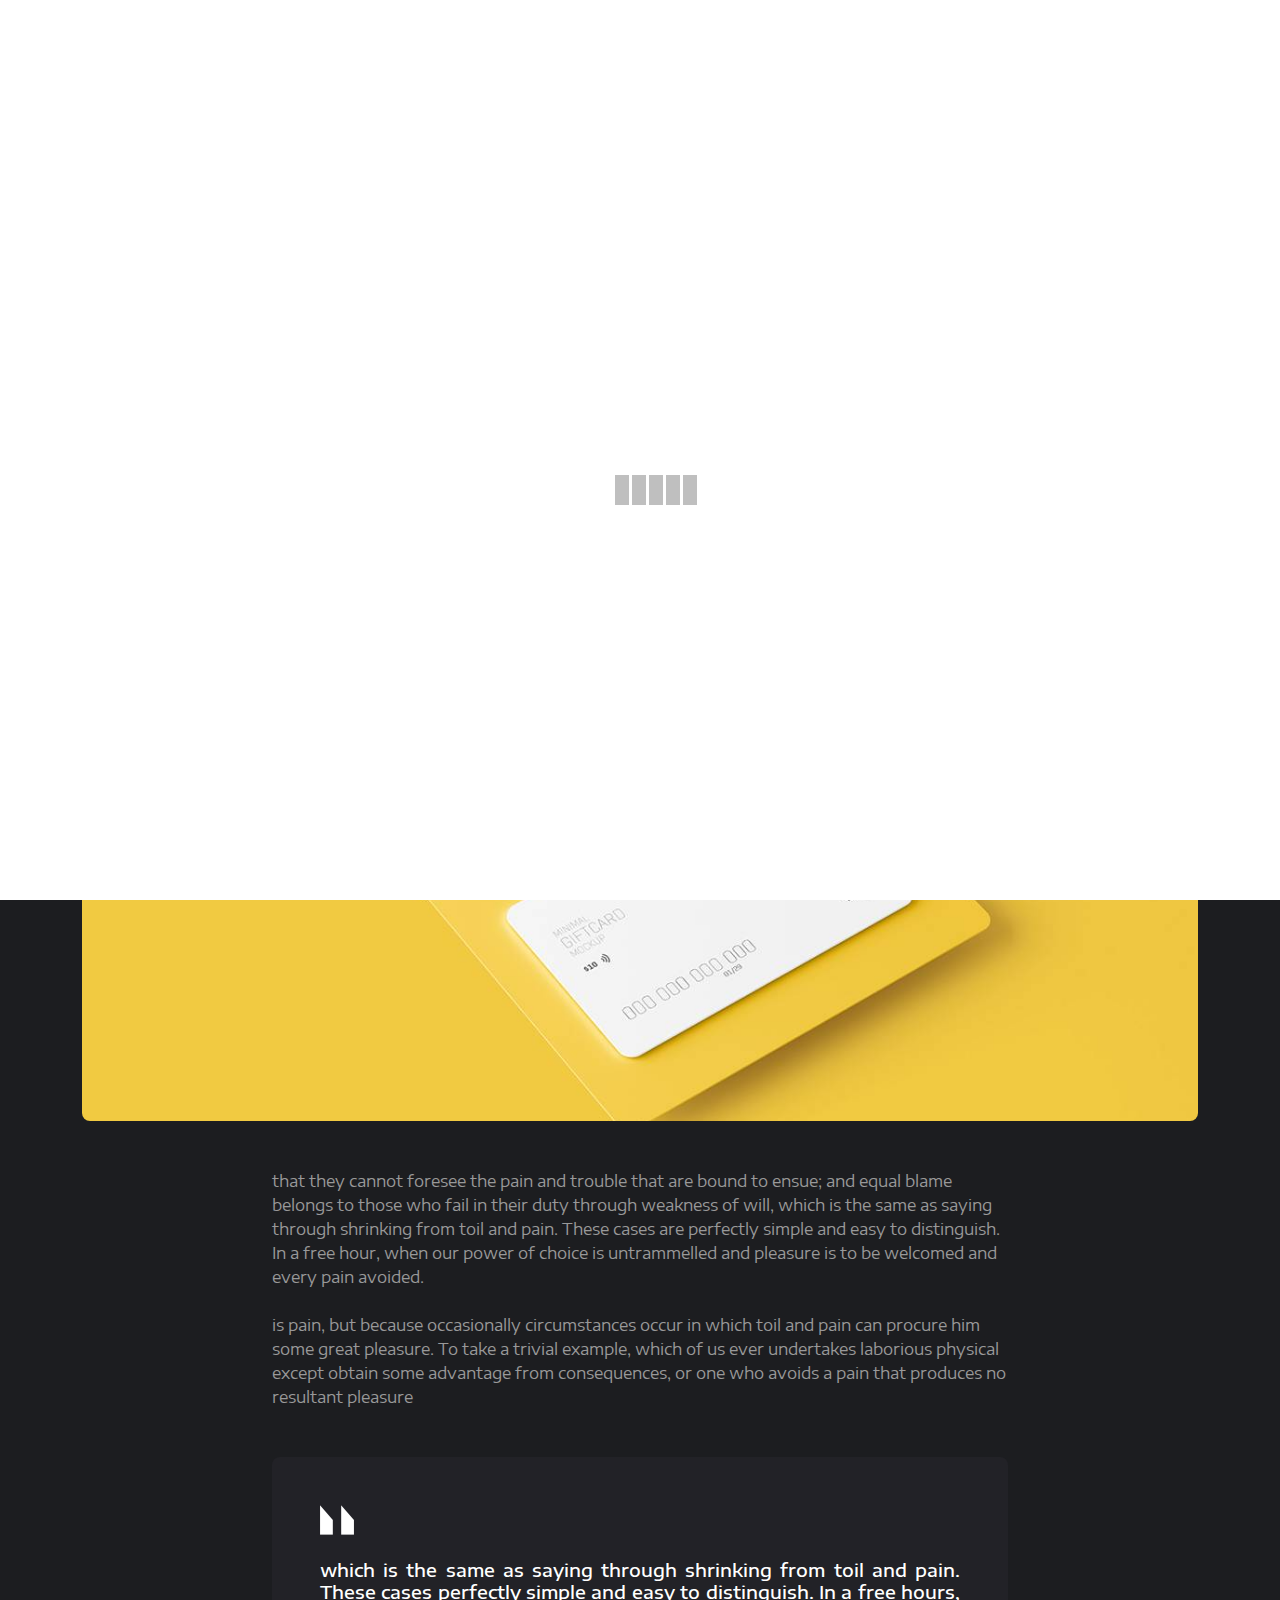
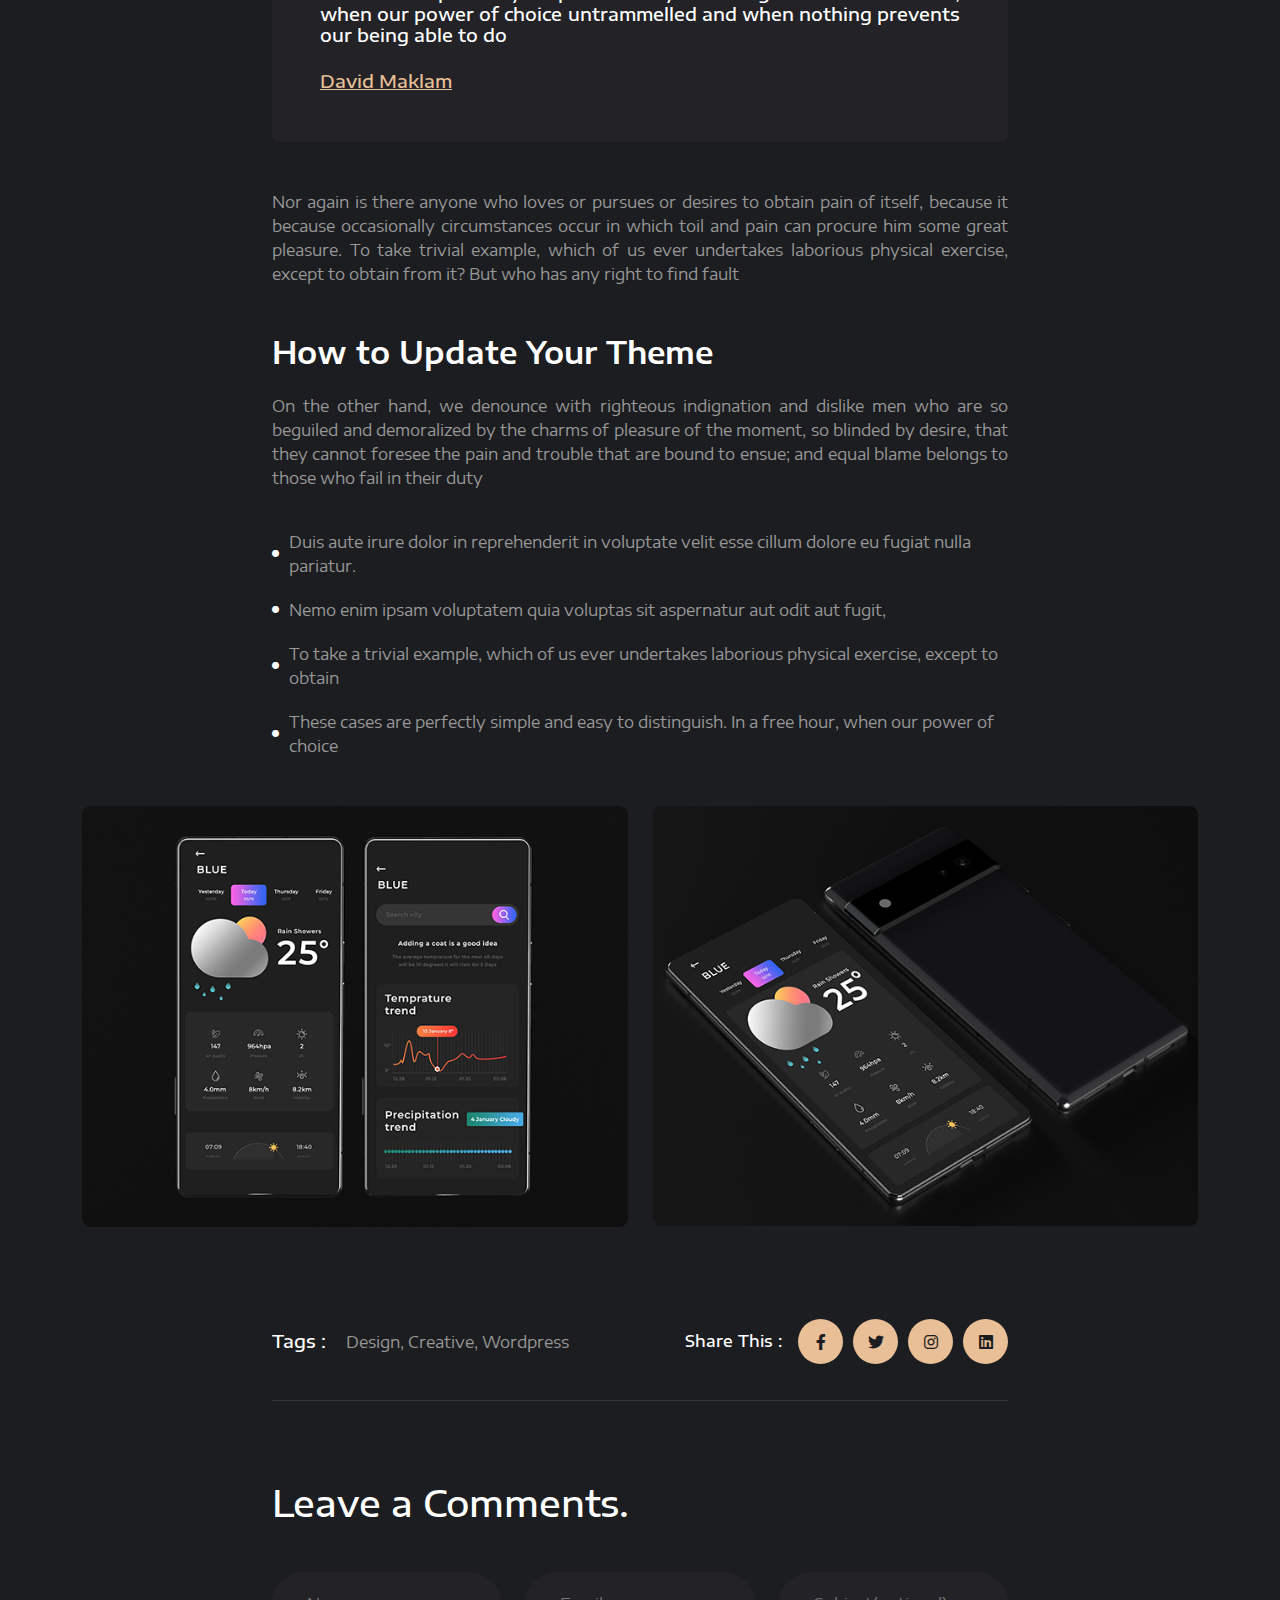
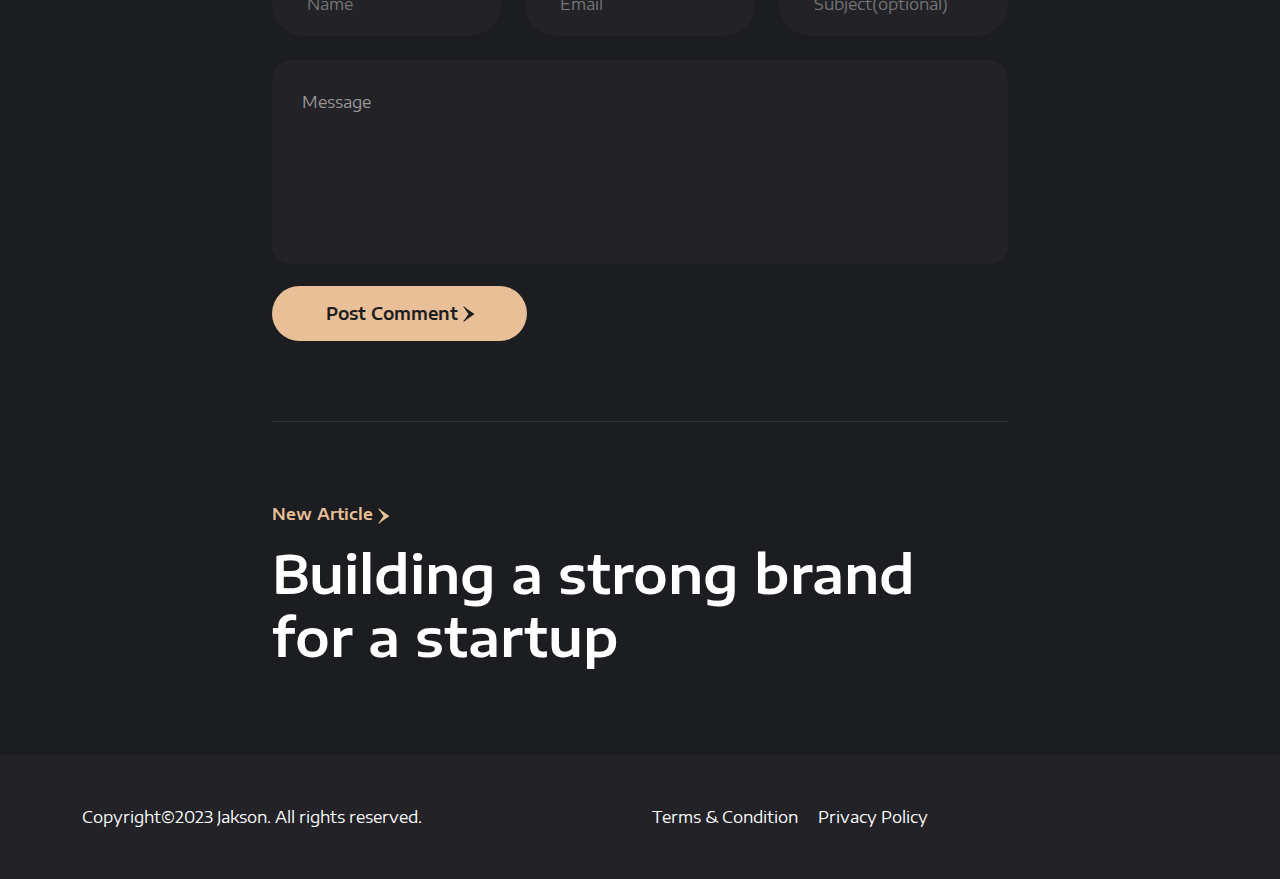
==== commit 23d14237: "update" ====
--- a/blog-single.html
+++ b/blog-single.html
@@ -112,8 +112,8 @@
                     <div class="col-xl-8 col-lg-10 col-12">
                         <div class="common_heading text-center">
                             <p class="b px-3 py-1 d-inline-block rounded-5 text-uppercase">Web Design</p>
-                            <h1 class="white fw-6 my-4">Fresh design ideas and
-                                inspiration for 2023 </h1>
+                            <h2 class="h1 white fw-6 my-4">Fresh design ideas and
+                                inspiration for 2023 </h2>
                             <p>July 12, 2023 - BY ADMIN</p>
                         </div>
                     </div>
@@ -248,8 +248,8 @@
                                 <p class="muddy fw-6 mb-3">New Article <img src="assets/images/icons/angle1.png" alt="">
                                 </p>
                                 <a href="#">
-                                    <h1 class="white fw-6">Building a strong brand <br>
-                                        for a startup</h1>
+                                    <h2 class="h1 white fw-6">Building a strong brand <br>
+                                        for a startup</h2>
                                 </a>
                             </div>
                         </div>
@@ -281,7 +281,7 @@
     <button type="button" class="scroll-top-btn"><i class="fa-solid fa-arrow-up-long"></i></button>
     <!--scroll top button end-->
 
-    <!-- mobile Menu -->
+    <!-- moblie menu  start-->
     <div class="offcanvas offcanvas-start" tabindex="-1" id="offcanvasExample">
 
         <div class="offcanvas-body light_dark_bg">
@@ -290,15 +290,17 @@
                         class="img-fluid"></a>
                 <button type="button" class="btn-close" data-bs-dismiss="offcanvas"></button>
 
-                <ul class="accordion accordion-flush mobile_dropdown" id="accordionFlushExample">
-                    <li class="accordion-item">
-                        <h2>
-                            <button class="accordion-button collapsed p-3" type="button" data-bs-toggle="collapse"
-                                data-bs-target="#flush-collapseOne" aria-expanded="false">
+                <!-- accordion start -->
+                <ul class="accordion mobile_dropdown" id="accordionExample">
+                    <li class="accordion-item">
+                        <h2 id="headingOne">
+                            <button class="accordion-button collapsed" type="button" data-bs-toggle="collapse"
+                                data-bs-target="#collapseOne" aria-expanded="false" aria-controls="collapseOne">
                                 Home
                             </button>
                         </h2>
-                        <div id="flush-collapseOne" class="accordion-collapse collapse">
+                        <div id="collapseOne" class="accordion-collapse collapse" aria-labelledby="headingOne"
+                            data-bs-parent="#accordionExample">
                             <div class="accordion-body">
                                 <ul>
                                     <li><a href="index.html">Home Page 1</a></li>
@@ -308,48 +310,51 @@
                         </div>
                     </li>
                     <li class="accordion-item">
-                        <h2>
-                            <button class="accordion-button collapsed p-3" type="button" data-bs-toggle="collapse"
-                                data-bs-target="#flush-collapsetwo" aria-expanded="false">
+                        <h2 id="headingTwo">
+                            <button class="accordion-button collapsed" type="button" data-bs-toggle="collapse"
+                                data-bs-target="#collapseTwo" aria-expanded="false" aria-controls="collapseTwo">
                                 Service
                             </button>
                         </h2>
-                        <div id="flush-collapsetwo" class="accordion-collapse collapse">
+                        <div id="collapseTwo" class="accordion-collapse collapse" aria-labelledby="headingTwo"
+                            data-bs-parent="#accordionExample">
                             <div class="accordion-body">
                                 <ul>
-                                    <li><a href="service.html">service</a></li>
+                                    <li><a href="service.html">service All</a></li>
                                     <li><a href="service-details.html">service Details</a></li>
                                 </ul>
                             </div>
                         </div>
                     </li>
                     <li class="accordion-item">
-                        <h2>
-                            <button class="accordion-button collapsed p-3" type="button" data-bs-toggle="collapse"
-                                data-bs-target="#flush-collapsethree" aria-expanded="false">
+                        <h2 class="accordion-header" id="headingThree">
+                            <button class="accordion-button collapsed" type="button" data-bs-toggle="collapse"
+                                data-bs-target="#collapseThree" aria-expanded="false" aria-controls="collapseThree">
                                 Blog
                             </button>
                         </h2>
-                        <div id="flush-collapsethree" class="accordion-collapse collapse">
+                        <div id="collapseThree" class="accordion-collapse collapse" aria-labelledby="headingThree"
+                            data-bs-parent="#accordionExample">
                             <div class="accordion-body">
                                 <ul>
-                                    <li><a href="blog.html">Blog</a></li>
+                                    <li><a href="blog.html">Blog All</a></li>
                                     <li><a href="blog-single.html">Blog Details</a></li>
                                 </ul>
                             </div>
                         </div>
                     </li>
                     <li class="accordion-item">
-                        <h2>
-                            <button class="accordion-button collapsed p-3" type="button" data-bs-toggle="collapse"
-                                data-bs-target="#flush-collapsefour" aria-expanded="false">
+                        <h2 class="accordion-header" id="headingFour">
+                            <button class="accordion-button collapsed" type="button" data-bs-toggle="collapse"
+                                data-bs-target="#collapseFour" aria-expanded="false" aria-controls="collapseFour">
                                 Portfolio
                             </button>
                         </h2>
-                        <div id="flush-collapsefour" class="accordion-collapse collapse">
+                        <div id="collapseFour" class="accordion-collapse collapse" aria-labelledby="headingFour"
+                            data-bs-parent="#accordionExample">
                             <div class="accordion-body">
                                 <ul>
-                                    <li><a href="portfolio.html">Portfolio</a></li>
+                                    <li><a href="portfolio.html">Portfolio All</a></li>
                                     <li><a href="portfolio-details.html">Portfolio Details</a></li>
                                 </ul>
                             </div>
@@ -359,9 +364,11 @@
                         <h2><a href="contact.html">Contact</a></h2>
                     </li>
                 </ul>
+                <!-- accordion end -->
             </div>
         </div>
     </div>
+    <!-- mobile menu end -->
 
 
     <!--Esential Js Files-->
@@ -372,6 +379,7 @@
     <script src="assets/js/jquery-ui.js"></script>
     <script src="assets/js/nice-select.js"></script>
     <script src="assets/js/fancybox.js"></script>
+    <script src="assets/js/isotop.min.js"></script>
     <script src="assets/js/counterup.min.js"></script>
     <script src="assets/js/waypoints.js"></script>
     <script src="assets/js/wow.js"></script>
--- a/assets/css/style.css
+++ b/assets/css/style.css
@@ -20,7 +20,8 @@
 
 body {
   margin: 0;
-  font-family: var(--body-font); }
+  font-family: var(--body-font);
+  background: var(--dark); }
 
 input {
   outline: 0; }
@@ -57,13 +58,13 @@
 img {
   max-width: 100%; }
 
-h1 {
+.h1 {
   font-size: 52px; }
   @media (max-width: 1199px) {
-    h1 {
+    .h1 {
       font-size: 42px; } }
   @media (max-width: 768px) {
-    h1 {
+    .h1 {
       font-size: 35px; } }
 
 h2 {
@@ -629,33 +630,33 @@
   position: absolute;
   top: 50%;
   left: 50%;
-  height: 50px;
-  width: 50px;
+  height: 90px;
+  width: 110px;
   margin: -25px 0 0 -25px; }
 
 #bars5 span {
   bottom: 10px;
-  width: 9px;
-  height: 5px;
+  width: 14px;
+  height: 30px;
   background: rgba(0, 0, 0, 0.25); }
 
 #bars5 span:nth-child(2) {
-  left: 11px;
+  left: 17px;
   -webkit-animation-delay: 0.2s;
   animation-delay: 0.2s; }
 
 #bars5 span:nth-child(3) {
-  left: 22px;
+  left: 34px;
   -webkit-animation-delay: 0.4s;
   animation-delay: 0.4s; }
 
 #bars5 span:nth-child(4) {
-  left: 33px;
+  left: 51px;
   -webkit-animation-delay: 0.6s;
   animation-delay: 0.6s; }
 
 #bars5 span:nth-child(5) {
-  left: 44px;
+  left: 68px;
   -webkit-animation-delay: 0.8s;
   animation-delay: 0.8s; }
 
@@ -667,44 +668,44 @@
 
 @-webkit-keyframes bars5 {
   0% {
-    height: 5px;
+    height: 10px;
     -webkit-transform: translateX(0);
     transform: translateX(0);
     background: var(--muddy); }
   25% {
-    height: 30px;
+    height: 50px;
     -webkit-transform: translateX(0);
     transform: translateX(0);
     background: var(--dark); }
   50% {
-    height: 30px;
+    height: 50px;
     -webkit-transform: translateX(10px);
     transform: translateX(10px);
     background: var(--muddy); }
   100% {
-    height: 5px;
+    height: 10px;
     -webkit-transform: translateX(0);
     transform: translateX(0);
     background: var(--dark); } }
 
 @keyframes bars5 {
   0% {
-    height: 5px;
+    height: 10px;
     -webkit-transform: translateX(0);
     transform: translateX(0);
     background: var(--muddy); }
   25% {
-    height: 30px;
+    height: 50px;
     -webkit-transform: translateX(0);
     transform: translateX(0);
     background: var(--dark); }
   50% {
-    height: 30px;
+    height: 50px;
     -webkit-transform: translateX(10px);
     transform: translateX(10px);
     background: var(--muddy); }
   100% {
-    height: 5px;
+    height: 10px;
     -webkit-transform: translateX(0);
     transform: translateX(0);
     background: var(--dark); } }
@@ -756,7 +757,7 @@
   padding: 30px;
   border-radius: 5px; }
   .footer_contact p {
-    margin-bottom: 8px; }
+    margin-bottom: 12px; }
   .footer_contact a:hover h5 {
     color: var(--muddy); }
   .footer_contact a h5 {
@@ -775,21 +776,21 @@
       .footer_contact ul li a:hover {
         color: var(--muddy); }
 
-.outline_content h1 {
+.outline_content h2 {
   -webkit-text-stroke: 1px white;
   color: transparent;
   font-size: 200px; }
   @media (max-width: 1399.98px) {
-    .outline_content h1 {
+    .outline_content h2 {
       font-size: 155px; } }
   @media (max-width: 991.98px) {
-    .outline_content h1 {
+    .outline_content h2 {
       font-size: 100px; } }
   @media (max-width: 767.98px) {
-    .outline_content h1 {
+    .outline_content h2 {
       font-size: 80px; } }
   @media (max-width: 400px) {
-    .outline_content h1 {
+    .outline_content h2 {
       font-size: 50px; } }
 
 .contact_form {
@@ -885,7 +886,7 @@
   padding: 0; }
 
 .mobile_dropdown li .accordion-body ul li + li {
-  border-top: var(--bs-accordion-border-width) solid var(--bs-accordion-border-color); }
+  border-top: 1px solid var(--border) !important; }
 
 .mobile_dropdown li .accordion-body ul li a {
   display: block;
@@ -914,6 +915,15 @@
 .mobile_dropdown li button:not(.collapsed)::after {
   background-image: url("data:image/svg+xml,%3Csvg xmlns='http://www.w3.org/2000/svg' height='1em' viewBox='0 0 448 512'%3E%3C!--! Font Awesome Free 6.4.2 by @fontawesome - https://fontawesome.com License - https://fontawesome.com/license (Commercial License) Copyright 2023 Fonticons, Inc. --%3E%3Cstyle%3Esvg%7Bfill:%23ffffff%7D%3C/style%3E%3Cpath d='M201.4 342.6c12.5 12.5 32.8 12.5 45.3 0l160-160c12.5-12.5 12.5-32.8 0-45.3s-32.8-12.5-45.3 0L224 274.7 86.6 137.4c-12.5-12.5-32.8-12.5-45.3 0s-12.5 32.8 0 45.3l160 160z'/%3E%3C/svg%3E");
   background-color: var(--dark); }
+
+.accordion-item:first-of-type .accordion-button {
+  border-top-left-radius: 0;
+  border-top-right-radius: 0; }
+
+.accordion-item {
+  border: none;
+  border-bottom: 1px solid var(--border);
+  background-color: transparent !important; }
 
 /****************************** page styles ******************************/
 /***** Banner part ******/
@@ -984,19 +994,19 @@
   @media (max-width: 450px) {
     .banner_middle {
       padding-top: 80px; } }
-  .banner_middle h1 {
+  .banner_middle h2 {
     color: white;
     font-size: 60px;
     width: 802px;
     margin: auto;
     max-width: 100%; }
     @media (max-width: 1024px) {
-      .banner_middle h1 {
+      .banner_middle h2 {
         font-size: 45px; } }
     @media (max-width: 768px) {
-      .banner_middle h1 {
+      .banner_middle h2 {
         font-size: 35px; } }
-    .banner_middle h1 span {
+    .banner_middle h2 span {
       color: var(--muddy); }
 
 .banner_img {
@@ -1105,6 +1115,9 @@
   -ms-flex-pack: center;
   justify-content: center;
   position: relative; }
+  @media (max-width: 767.98px) {
+    .xb-about-circle {
+      margin: auto; } }
   .xb-about-circle .a-logo {
     width: 85px;
     height: 85px;
@@ -1174,7 +1187,7 @@
     transform: scale(0.4); } }
 
 /***** Profile counter part ******/
-.profile_counter .common_heading h1 {
+.profile_counter .common_heading h2 {
   width: 1015px;
   margin: auto;
   max-width: 100%;
@@ -1421,10 +1434,12 @@
 /***** testimonial part ******/
 .testi_area {
   padding: 60px;
+  padding-left: 80px;
   border-radius: 15px; }
   @media (max-width: 767.98px) {
     .testi_area {
-      padding: 40px; } }
+      padding: 40px;
+      padding-left: 60px; } }
   .testi_area .shape1 {
     top: -0%;
     left: -8%;
@@ -1610,6 +1625,10 @@
     -o-transition: var(--transition);
     transition: var(--transition); }
 
+.eye_hover a {
+  position: absolute;
+  opacity: 0; }
+
 .btn-close {
   right: 5px;
   top: 5px;
@@ -1628,10 +1647,17 @@
   right: 40px;
   z-index: 10;
   font-size: 15px;
-  font-weight: 500; }
-  .scroll-top-btn:hover i {
-    -webkit-animation: 0.4s toTopFromBottom forwards;
-    animation: 0.4s toTopFromBottom forwards; }
+  font-weight: 500;
+  -webkit-transition: var(--transition);
+  -o-transition: var(--transition);
+  transition: var(--transition); }
+  .scroll-top-btn:hover {
+    -webkit-transform: translateY(-5px);
+    -ms-transform: translateY(-5px);
+    transform: translateY(-5px); }
+    .scroll-top-btn:hover i {
+      -webkit-animation: 0.4s toTopFromBottom forwards;
+      animation: 0.4s toTopFromBottom forwards; }
 
 .arrow_icon span {
   width: 40px;
@@ -2083,7 +2109,7 @@
   -webkit-transition: var(--transition);
   -o-transition: var(--transition);
   transition: var(--transition);
-  margin-right: 100px; }
+  margin-right: 150px; }
   @media (max-width: 1199.98px) {
     .let .let_get .touch {
       width: 150px;
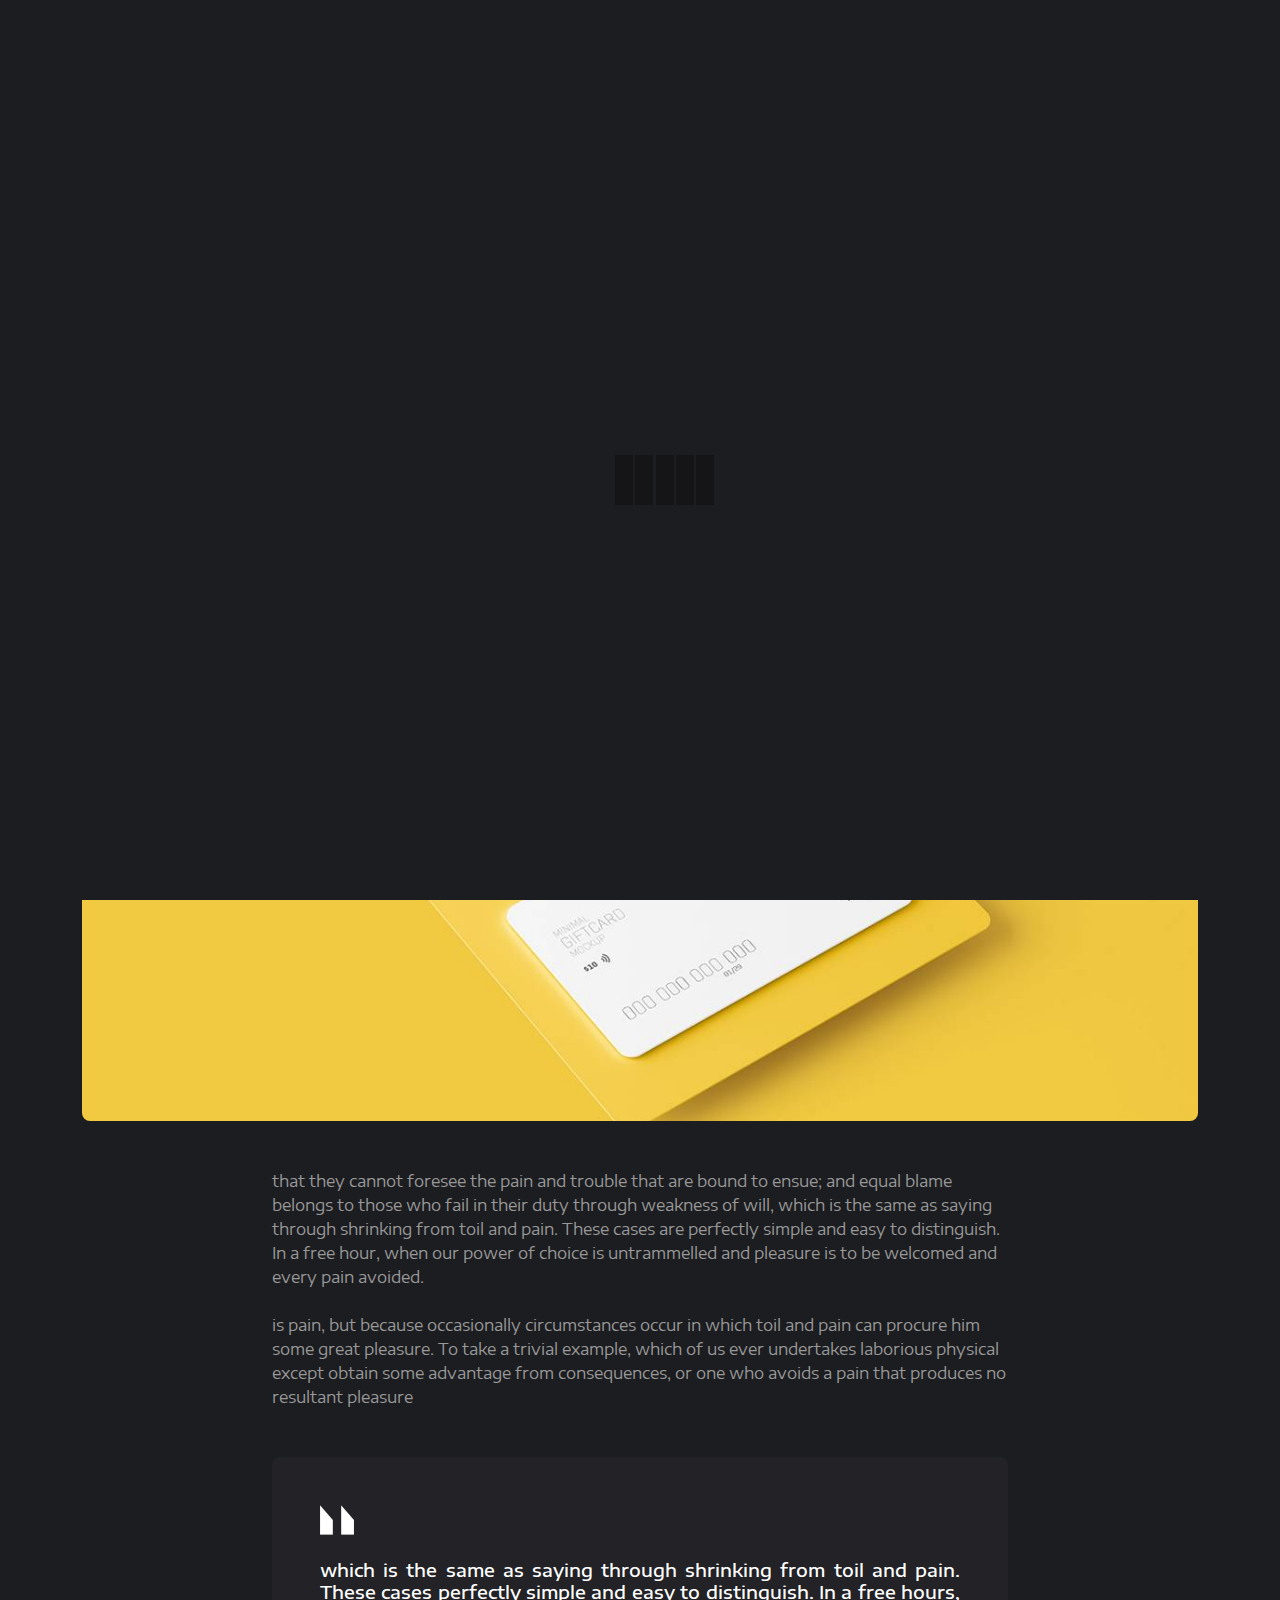
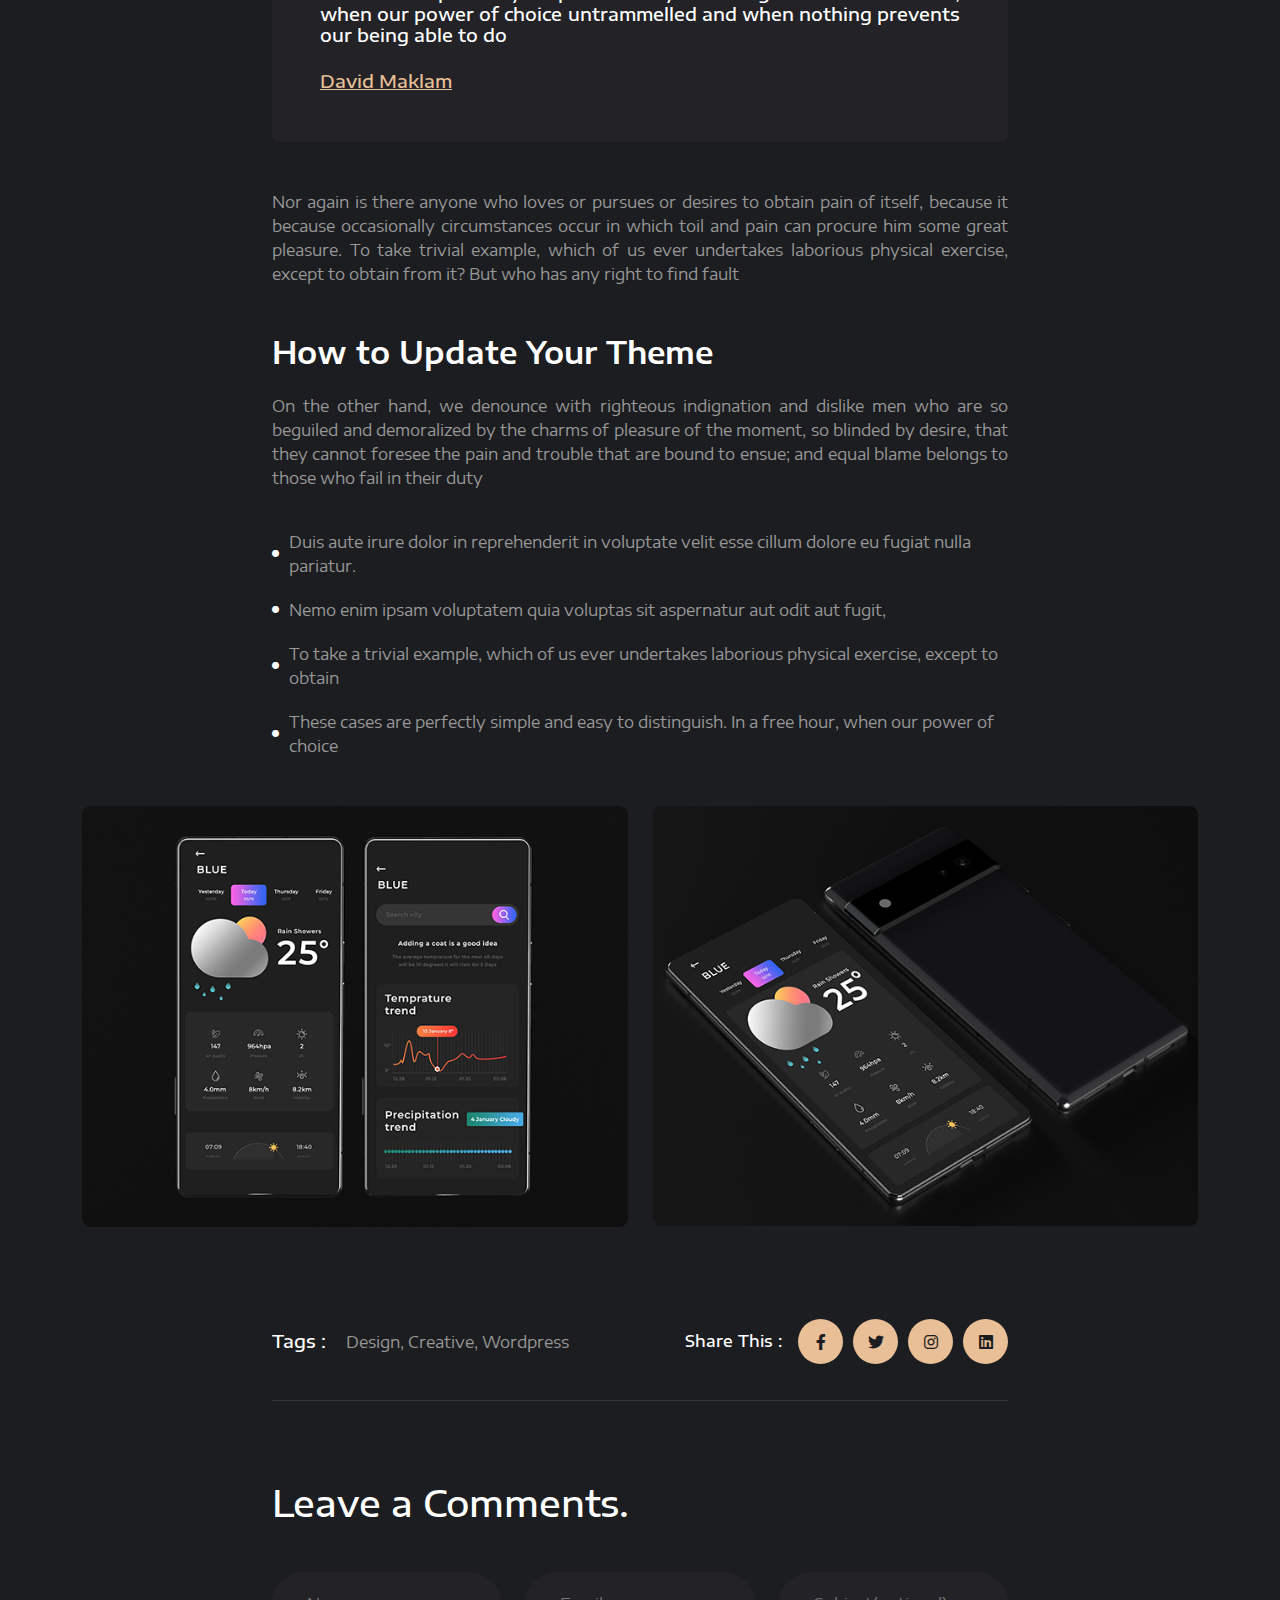
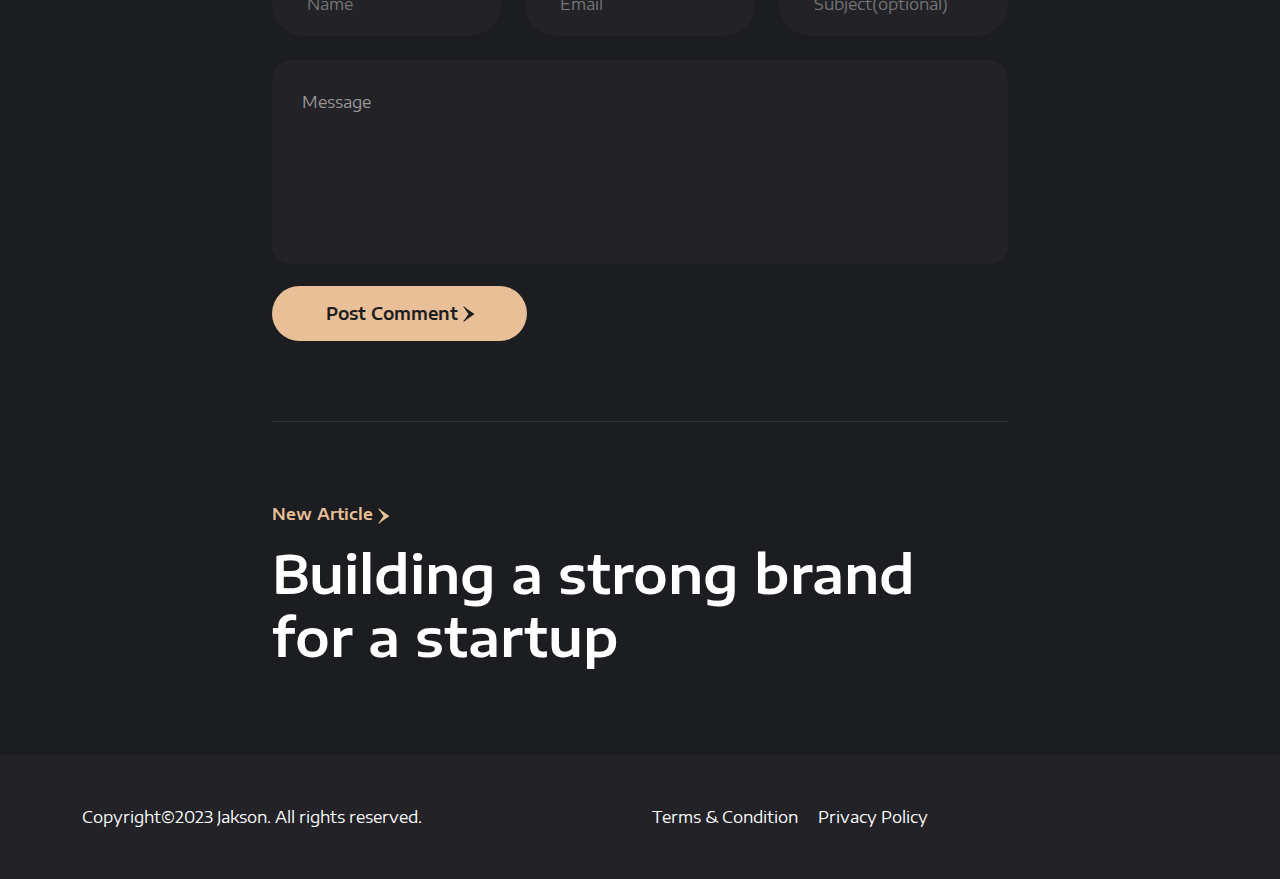
==== commit b63a0522: "update" ====
--- a/blog-single.html
+++ b/blog-single.html
@@ -54,7 +54,7 @@
                                     <li class="bt"><a href="index-2.html" class="white ">Home 02</a></li>
                                 </ul>
                             </li>
-                            <li><a href="#">About</a></li>
+
                             <li class="position-relative"><a href="#">Service <i class="fa-solid fa-angle-down"></i></a>
                                 <ul class="p-4 rounded-3 light_dark_bg position-absolute">
                                     <li><a href="service.html" class="white">Service All</a></li>
--- a/assets/css/style.css
+++ b/assets/css/style.css
@@ -1,7 +1,7 @@
 /*
 Theme Name: Jakson - is a Portfolio HTML Template
-Author: 
-Author URI: 
+Author: SparkRaxx
+Author URI: https://themeforest.net/user/sparkraxx/portfolio
 Tags:
 Description: Jakson is a creative and unique CV/resume HTML template
 Version: 1.0.0
@@ -24,7 +24,9 @@
   background: var(--dark); }
 
 input {
-  outline: 0; }
+  outline: none; }
+  input:focus-visible {
+    outline: 1px solid var(--muddy); }
 
 select {
   outline: 0;
@@ -494,9 +496,6 @@
   -webkit-box-align: center;
   -ms-flex-align: center;
   align-items: center; }
-  @media (max-width: 1600px) {
-    .main_menu ul {
-      gap: 30px; } }
   .main_menu ul li:hover > ul {
     visibility: visible;
     opacity: 1;
@@ -608,7 +607,7 @@
   left: 0;
   width: 100%;
   height: 100vh;
-  background-color: white;
+  background-color: var(--dark);
   z-index: 200;
   display: -webkit-box;
   display: -ms-flexbox;
@@ -636,27 +635,27 @@
 
 #bars5 span {
   bottom: 10px;
-  width: 14px;
-  height: 30px;
+  width: 18px;
+  height: 50px;
   background: rgba(0, 0, 0, 0.25); }
 
 #bars5 span:nth-child(2) {
-  left: 17px;
+  left: 20px;
   -webkit-animation-delay: 0.2s;
   animation-delay: 0.2s; }
 
 #bars5 span:nth-child(3) {
-  left: 34px;
+  left: 41px;
   -webkit-animation-delay: 0.4s;
   animation-delay: 0.4s; }
 
 #bars5 span:nth-child(4) {
-  left: 51px;
+  left: 61px;
   -webkit-animation-delay: 0.6s;
   animation-delay: 0.6s; }
 
 #bars5 span:nth-child(5) {
-  left: 68px;
+  left: 81px;
   -webkit-animation-delay: 0.8s;
   animation-delay: 0.8s; }
 
@@ -813,7 +812,7 @@
     border: none;
     padding: 30px; }
     .contact_form form textarea:focus-visible {
-      outline: none; }
+      outline: 1px solid var(--muddy); }
   .contact_form form button {
     width: 255px;
     height: 55px; }
@@ -1085,7 +1084,7 @@
   border-left: 2px solid var(--border);
   border-right: 2px solid var(--border); }
 
-@media (max-width: 1200px) {
+@media (max-width: 1199px) {
   .banner_l {
     -webkit-box-ordinal-group: 3;
     -ms-flex-order: 2;
@@ -2076,11 +2075,6 @@
       width: 240px !important; }
 
 /***** lets talk part ******/
-.let .let_get:hover .touch {
-  color: white;
-  -webkit-box-shadow: 0px 0px 20px #4c4c4c;
-  box-shadow: 0px 0px 20px #4c4c4c; }
-
 .let .let_get .line {
   height: 1px;
   background: var(--border);
@@ -2109,7 +2103,10 @@
   -webkit-transition: var(--transition);
   -o-transition: var(--transition);
   transition: var(--transition);
-  margin-right: 150px; }
+  margin-right: 150px;
+  cursor: pointer; }
+  .let .let_get .touch:hover {
+    color: white; }
   @media (max-width: 1199.98px) {
     .let .let_get .touch {
       width: 150px;
@@ -2132,6 +2129,9 @@
   font-weight: 600; }
   .let .let_contact:hover {
     color: var(--muddy); }
+
+.cur {
+  cursor: inherit; }
 
 .talk {
   right: 0;
@@ -2317,10 +2317,6 @@
   -webkit-transition: var(--transition);
   -o-transition: var(--transition);
   transition: var(--transition); }
-  .plan_item:hover {
-    -webkit-transform: scale(1.1);
-    -ms-transform: scale(1.1);
-    transform: scale(1.1); }
   .plan_item h1 {
     margin: 30px 0; }
     .plan_item h1 span {
@@ -2353,6 +2349,13 @@
     padding: 16px 0;
     margin-top: 30px; }
 
+.plan_item1 {
+  -webkit-transform: scale(1.12);
+  -ms-transform: scale(1.12);
+  transform: scale(1.12);
+  -webkit-box-shadow: 0px 0px 30px var(--dark);
+  box-shadow: 0px 0px 30px var(--dark); }
+
 .common_left .common_img .start {
   bottom: 15%;
   right: 20%;
